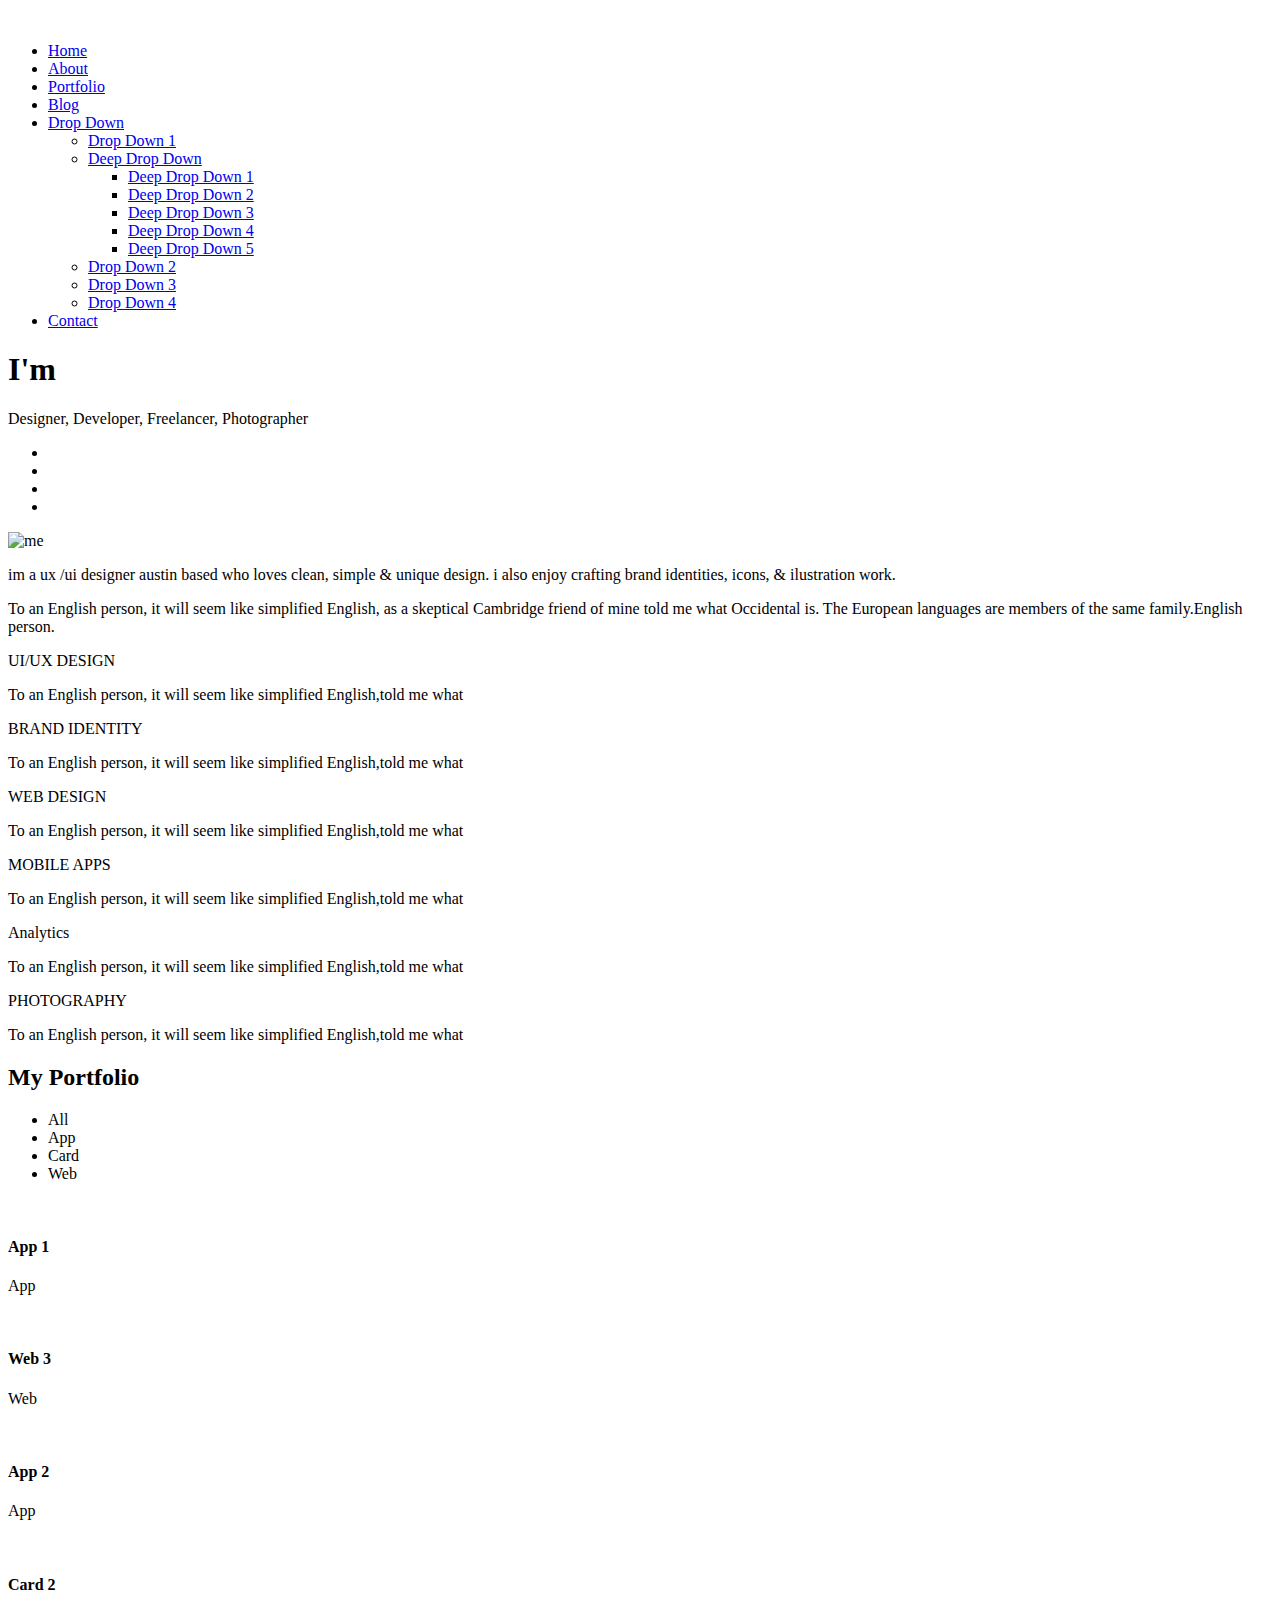
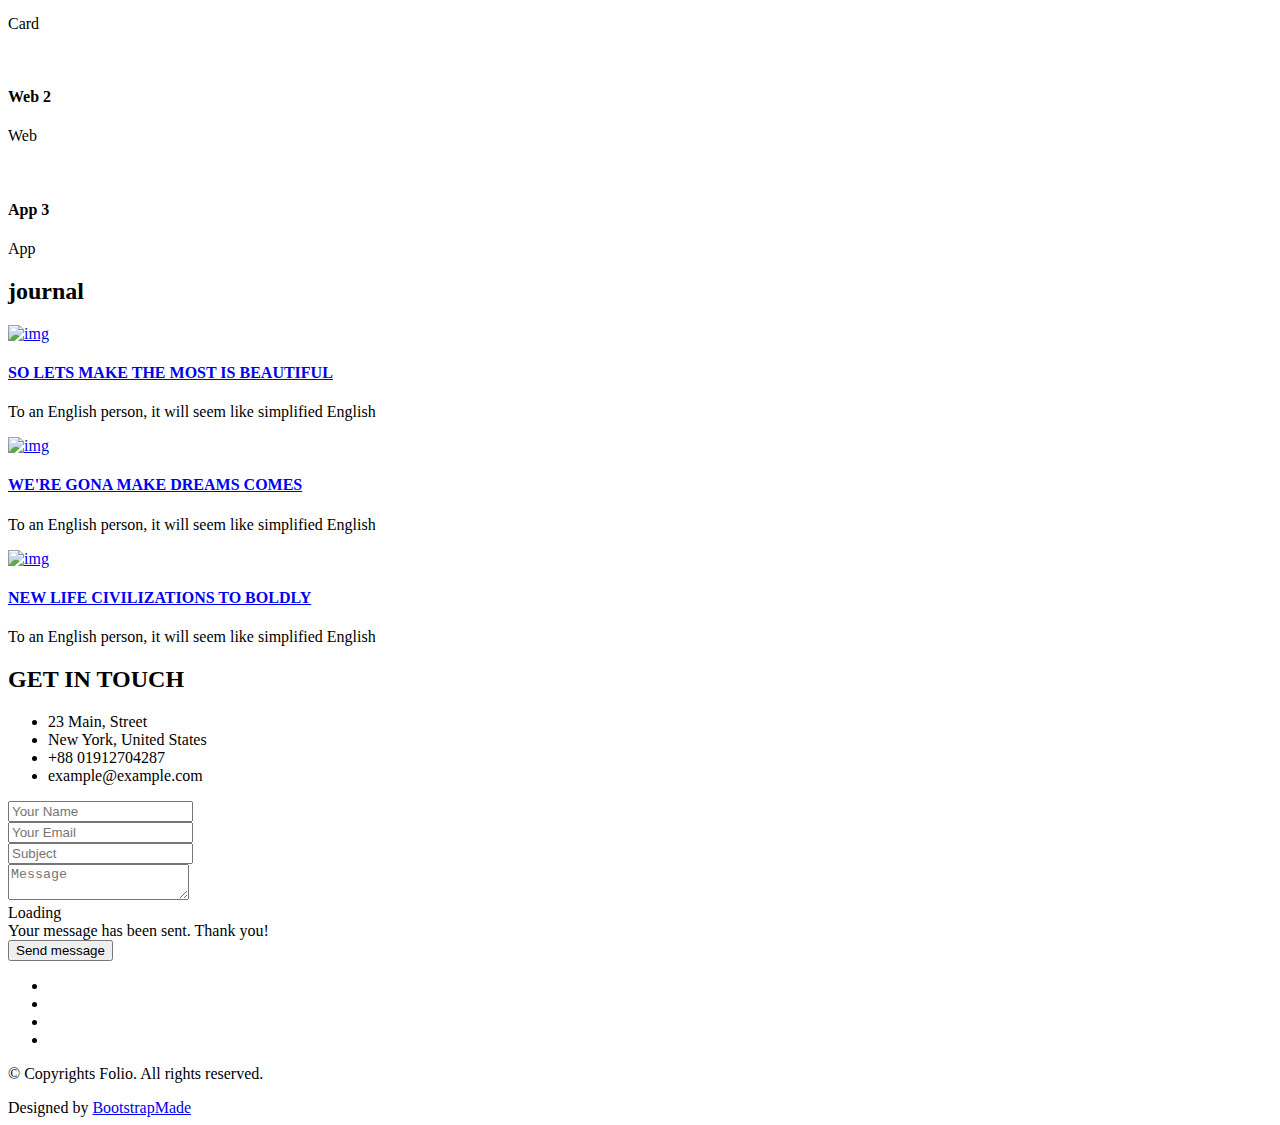
==== index.html @ 6c9157fb "Add files via upload" ====
<!DOCTYPE html>
<html lang="en">

<head>
  <meta charset="utf-8">
  <meta content="width=device-width, initial-scale=1.0" name="viewport">

  <title>Folio Bootstrap Template - Index</title>
  <meta content="" name="description">
  <meta content="" name="keywords">

  <!-- Favicons -->
  <link href="assets/img/favicon.png" rel="icon">
  <link href="assets/img/apple-touch-icon.png" rel="apple-touch-icon">

  <!-- Google Fonts -->
  <link href="https://fonts.googleapis.com/css?family=Poppins:300,300i,400,400i,500,500i,600,600i,700,700i|Playfair+Display:400,400i,500,500i,600,600i,700,700i,900,900i" rel="stylesheet">

  <!-- Vendor CSS Files -->
  <link href="assets/vendor/bootstrap/css/bootstrap.min.css" rel="stylesheet">
  <link href="assets/vendor/bootstrap-icons/bootstrap-icons.css" rel="stylesheet">
  <link href="assets/vendor/boxicons/css/boxicons.min.css" rel="stylesheet">
  <link href="assets/vendor/glightbox/css/glightbox.min.css" rel="stylesheet">
  <link href="assets/vendor/swiper/swiper-bundle.min.css" rel="stylesheet">

  <!-- Template Main CSS File -->
  <link href="assets/css/style.css" rel="stylesheet">

  <!-- =======================================================
  * Template Name: Folio - v4.6.0
  * Template URL: https://bootstrapmade.com/folio-bootstrap-portfolio-template/
  * Author: BootstrapMade.com
  * License: https://bootstrapmade.com/license/
  ======================================================== -->
</head>

<body>

  <!-- ======= Header ======= -->
  <header id="header" class="fixed-top ">
    <div class="container d-flex align-items-center justify-content-between">

      <a href="index.html" class="logo"><img src="assets/img/logo.png" alt="" class="img-fluid"></a>
      <!-- Uncomment below if you prefer to use an text logo -->
      <!-- <h1 class="logo"><a href="index.html">Folio</a></h1> -->

      <nav id="navbar" class="navbar">
        <ul>
          <li><a class="nav-link scrollto active" href="#hero">Home</a></li>
          <li><a class="nav-link scrollto" href="#about">About</a></li>
          <li><a class="nav-link  scrollto" href="#portfolio">Portfolio</a></li>
          <li><a class="nav-link  scrollto" href="#journal">Blog</a></li>
          <li class="dropdown"><a href="#"><span>Drop Down</span> <i class="bi bi-chevron-down"></i></a>
            <ul>
              <li><a href="#">Drop Down 1</a></li>
              <li class="dropdown"><a href="#"><span>Deep Drop Down</span> <i class="bi bi-chevron-right"></i></a>
                <ul>
                  <li><a href="#">Deep Drop Down 1</a></li>
                  <li><a href="#">Deep Drop Down 2</a></li>
                  <li><a href="#">Deep Drop Down 3</a></li>
                  <li><a href="#">Deep Drop Down 4</a></li>
                  <li><a href="#">Deep Drop Down 5</a></li>
                </ul>
              </li>
              <li><a href="#">Drop Down 2</a></li>
              <li><a href="#">Drop Down 3</a></li>
              <li><a href="#">Drop Down 4</a></li>
            </ul>
          </li>
          <li><a class="nav-link scrollto" href="#contact">Contact</a></li>
        </ul>
        <i class="bi bi-list mobile-nav-toggle"></i>
      </nav><!-- .navbar -->

    </div>
  </header><!-- End Header -->

  <!-- ======= Hero Section ======= -->
  <div id="hero" class="home">

    <div class="container">
      <div class="hero-content">
        <h1>I'm <span class="typed" data-typed-items="Alex Smith, Designer, Developer, Freelancer, Photographer"></span></h1>
        <p>Designer, Developer, Freelancer, Photographer</p>

        <ul class="list-unstyled list-social">
          <li><a href="#"><i class="bi bi-facebook"></i></a></li>
          <li><a href="#"><i class="bi bi-twitter"></i></a></li>
          <li><a href="#"><i class="bi bi-instagram"></i></a></li>
          <li><a href="#"><i class="bi bi-linkedin"></i></a></li>
        </ul>
      </div>
    </div>
  </div><!-- End Hero -->

  <main id="main">

    <!-- ======= About Section ======= -->
    <div id="about" class="paddsection">
      <div class="container">
        <div class="row justify-content-between">

          <div class="col-lg-4 ">
            <div class="div-img-bg">
              <div class="about-img">
                <img src="assets/img/me.jpg" class="img-responsive" alt="me">
              </div>
            </div>
          </div>

          <div class="col-lg-7">
            <div class="about-descr">

              <p class="p-heading">im a ux /ui designer austin based who loves clean, simple & unique design. i also enjoy crafting brand identities, icons, & ilustration work. </p>
              <p class="separator">To an English person, it will seem like simplified English, as a skeptical Cambridge friend of mine told me what Occidental is. The European languages are members of the same family.English person.</p>

            </div>

          </div>
        </div>
      </div>
    </div><!-- End About Section -->

    <!-- ======= Services Section ======= -->
    <div id="services">
      <div class="container">

        <div class="services-slider swiper" data-aos="fade-up" data-aos-delay="100">
          <div class="swiper-wrapper">

            <div class="swiper-slide">
              <div class="services-block">
                <i class="bi bi-briefcase"></i>
                <span>UI/UX DESIGN</span>
                <p class="separator">To an English person, it will seem like simplified English,told me what </p>
              </div>
            </div><!-- End testimonial item -->

            <div class="swiper-slide">
              <div class="services-block">
                <i class="bi bi-card-checklist"></i>
                <span>BRAND IDENTITY</span>
                <p class="separator">To an English person, it will seem like simplified English,told me what </p>
              </div>
            </div><!-- End testimonial item -->

            <div class="swiper-slide">
              <div class="services-block">
                <i class="bi bi-bar-chart"></i>
                <span>WEB DESIGN</span>
                <p class="separator">To an English person, it will seem like simplified English,told me what </p>
              </div>
            </div><!-- End testimonial item -->

            <div class="swiper-slide">
              <div class="services-block">
                <i class="bi bi-binoculars"></i>
                <span>MOBILE APPS</span>
                <p class="separator">To an English person, it will seem like simplified English,told me what </p>
              </div>
            </div><!-- End testimonial item -->

            <div class="swiper-slide">
              <div class="services-block">
                <i class="bi bi-brightness-high"></i>
                <span>Analytics</span>
                <p class="separator">To an English person, it will seem like simplified English,told me what </p>
              </div>
            </div><!-- End testimonial item -->

            <div class="swiper-slide">
              <div class="services-block">
                <i class="bi bi-calendar4-week"></i>
                <span>PHOTOGRAPHY</span>
                <p class="separator">To an English person, it will seem like simplified English,told me what </p>
              </div>
            </div><!-- End testimonial item -->

          </div>
          <div class="swiper-pagination"></div>
        </div>

      </div>

    </div><!-- End Services Section -->

    <!-- ======= Portfolio Section ======= -->
    <div id="portfolio" class="paddsection">

      <div class="container">
        <div class="section-title text-center">
          <h2>My Portfolio</h2>
        </div>
      </div>

      <div class="container">

        <div class="row">
          <div class="col-lg-12 d-flex justify-content-center">
            <ul id="portfolio-flters">
              <li data-filter="*" class="filter-active">All</li>
              <li data-filter=".filter-app">App</li>
              <li data-filter=".filter-card">Card</li>
              <li data-filter=".filter-web">Web</li>
            </ul>
          </div>
        </div>

        <div class="row portfolio-container">

          <div class="col-lg-4 col-md-6 portfolio-item filter-app">
            <img src="assets/img/portfolio/portfolio-1.jpg" class="img-fluid" alt="">
            <div class="portfolio-info">
              <h4>App 1</h4>
              <p>App</p>
              <a href="assets/img/portfolio/portfolio-1.jpg" data-gallery="portfolioGallery" class="portfolio-lightbox preview-link" title="App 1"><i class="bx bx-plus"></i></a>
              <a href="portfolio-details.html" class="details-link" title="More Details"><i class="bx bx-link"></i></a>
            </div>
          </div>

          <div class="col-lg-4 col-md-6 portfolio-item filter-web">
            <img src="assets/img/portfolio/portfolio-2.jpg" class="img-fluid" alt="">
            <div class="portfolio-info">
              <h4>Web 3</h4>
              <p>Web</p>
              <a href="assets/img/portfolio/portfolio-2.jpg" data-gallery="portfolioGallery" class="portfolio-lightbox preview-link" title="Web 3"><i class="bx bx-plus"></i></a>
              <a href="portfolio-details.html" class="details-link" title="More Details"><i class="bx bx-link"></i></a>
            </div>
          </div>

          <div class="col-lg-4 col-md-6 portfolio-item filter-app">
            <img src="assets/img/portfolio/portfolio-3.jpg" class="img-fluid" alt="">
            <div class="portfolio-info">
              <h4>App 2</h4>
              <p>App</p>
              <a href="assets/img/portfolio/portfolio-3.jpg" data-gallery="portfolioGallery" class="portfolio-lightbox preview-link" title="App 2"><i class="bx bx-plus"></i></a>
              <a href="portfolio-details.html" class="details-link" title="More Details"><i class="bx bx-link"></i></a>
            </div>
          </div>

          <div class="col-lg-4 col-md-6 portfolio-item filter-card">
            <img src="assets/img/portfolio/portfolio-4.jpg" class="img-fluid" alt="">
            <div class="portfolio-info">
              <h4>Card 2</h4>
              <p>Card</p>
              <a href="assets/img/portfolio/portfolio-4.jpg" data-gallery="portfolioGallery" class="portfolio-lightbox preview-link" title="Card 2"><i class="bx bx-plus"></i></a>
              <a href="portfolio-details.html" class="details-link" title="More Details"><i class="bx bx-link"></i></a>
            </div>
          </div>

          <div class="col-lg-4 col-md-6 portfolio-item filter-web">
            <img src="assets/img/portfolio/portfolio-5.jpg" class="img-fluid" alt="">
            <div class="portfolio-info">
              <h4>Web 2</h4>
              <p>Web</p>
              <a href="assets/img/portfolio/portfolio-5.jpg" data-gallery="portfolioGallery" class="portfolio-lightbox preview-link" title="Web 2"><i class="bx bx-plus"></i></a>
              <a href="portfolio-details.html" class="details-link" title="More Details"><i class="bx bx-link"></i></a>
            </div>
          </div>

          <div class="col-lg-4 col-md-6 portfolio-item filter-app">
            <img src="assets/img/portfolio/portfolio-6.jpg" class="img-fluid" alt="">
            <div class="portfolio-info">
              <h4>App 3</h4>
              <p>App</p>
              <a href="assets/img/portfolio/portfolio-6.jpg" data-gallery="portfolioGallery" class="portfolio-lightbox preview-link" title="App 3"><i class="bx bx-plus"></i></a>
              <a href="portfolio-details.html" class="details-link" title="More Details"><i class="bx bx-link"></i></a>
            </div>
          </div>

        </div>

      </div>

    </div><!-- End Portfolio Section -->

    <!-- ======= Journal Section ======= -->
    <div id="journal" class="text-left paddsection">

      <div class="container">
        <div class="section-title text-center">
          <h2>journal</h2>
        </div>
      </div>

      <div class="container">
        <div class="journal-block">
          <div class="row">

            <div class="col-lg-4 col-md-6">
              <div class="journal-info">

                <a href="blog-single.html"><img src="assets/img/blog-post-1.jpg" class="img-responsive" alt="img"></a>

                <div class="journal-txt">

                  <h4><a href="blog-single.html">SO LETS MAKE THE MOST IS BEAUTIFUL</a></h4>
                  <p class="separator">To an English person, it will seem like simplified English
                  </p>

                </div>

              </div>
            </div>

            <div class="col-lg-4 col-md-6">
              <div class="journal-info">

                <a href="blog-single.html"><img src="assets/img/blog-post-2.jpg" class="img-responsive" alt="img"></a>

                <div class="journal-txt">

                  <h4><a href="blog-single.html">WE'RE GONA MAKE DREAMS COMES</a></h4>
                  <p class="separator">To an English person, it will seem like simplified English
                  </p>

                </div>

              </div>
            </div>

            <div class="col-lg-4 col-md-6">
              <div class="journal-info">

                <a href="blog-single.html"><img src="assets/img/blog-post-3.jpg" class="img-responsive" alt="img"></a>

                <div class="journal-txt">

                  <h4><a href="blog-single.html">NEW LIFE CIVILIZATIONS TO BOLDLY</a></h4>
                  <p class="separator">To an English person, it will seem like simplified English
                  </p>

                </div>

              </div>
            </div>

          </div>
        </div>
      </div>

    </div><!-- End Journal Section -->

    <!-- ======= Contact Section ======= -->
    <div id="contact" class="paddsection">
      <div class="container">
        <div class="contact-block1">
          <div class="row">

            <div class="col-lg-6">
              <div class="contact-contact">

                <h2 class="mb-30">GET IN TOUCH</h2>

                <ul class="contact-details">
                  <li><span>23 Main, Street</span></li>
                  <li><span>New York, United States</span></li>
                  <li><span>+88 01912704287</span></li>
                  <li><span>example@example.com</span></li>
                </ul>

              </div>
            </div>

            <div class="col-lg-6">
              <form action="forms/contact.php" method="post" role="form" class="php-email-form">
                <div class="row gy-3">

                  <div class="col-lg-6">
                    <div class="form-group contact-block1">
                      <input type="text" name="name" class="form-control" id="name" placeholder="Your Name" required>
                    </div>
                  </div>

                  <div class="col-lg-6">
                    <div class="form-group">
                      <input type="email" class="form-control" name="email" id="email" placeholder="Your Email" required>
                    </div>
                  </div>

                  <div class="col-lg-12">
                    <div class="form-group">
                      <input type="text" class="form-control" name="subject" id="subject" placeholder="Subject" required>
                    </div>
                  </div>

                  <div class="col-lg-12">
                    <div class="form-group">
                      <textarea class="form-control" name="message" placeholder="Message" required></textarea>
                    </div>
                  </div>

                  <div class="col-lg-12">
                    <div class="loading">Loading</div>
                    <div class="error-message"></div>
                    <div class="sent-message">Your message has been sent. Thank you!</div>
                  </div>

                  <div class="mt-0">
                    <input type="submit" class="btn btn-defeault btn-send" value="Send message">
                  </div>

                </div>
              </form>
            </div>
          </div>
        </div>
      </div>
    </div><!-- End Contact Section -->

  </main><!-- End #main -->

  <!-- ======= Footer ======= -->
  <div id="footer" class="text-center">
    <div class="container">
      <div class="socials-media text-center">

        <ul class="list-unstyled">
          <li><a href="#"><i class="bi bi-facebook"></i></a></li>
          <li><a href="#"><i class="bi bi-twitter"></i></a></li>
          <li><a href="#"><i class="bi bi-instagram"></i></a></li>
          <li><a href="#"><i class="bi bi-linkedin"></i></a></li>
        </ul>

      </div>

      <p>&copy; Copyrights Folio. All rights reserved.</p>

      <div class="credits">
        <!--
        All the links in the footer should remain intact.
        You can delete the links only if you purchased the pro version.
        Licensing information: https://bootstrapmade.com/license/
        Purchase the pro version with working PHP/AJAX contact form: https://bootstrapmade.com/buy/?theme=Folio
      -->
        Designed by <a href="https://bootstrapmade.com/">BootstrapMade</a>
      </div>

    </div>
  </div><!-- End Footer -->

  <a href="#" class="back-to-top d-flex align-items-center justify-content-center"><i class="bi bi-arrow-up-short"></i></a>

  <!-- Vendor JS Files -->
  <script src="assets/vendor/bootstrap/js/bootstrap.bundle.min.js"></script>
  <script src="assets/vendor/glightbox/js/glightbox.min.js"></script>
  <script src="assets/vendor/isotope-layout/isotope.pkgd.min.js"></script>
  <script src="assets/vendor/php-email-form/validate.js"></script>
  <script src="assets/vendor/swiper/swiper-bundle.min.js"></script>
  <script src="assets/vendor/typed.js/typed.min.js"></script>

  <!-- Template Main JS File -->
  <script src="assets/js/main.js"></script>

</body>

</html>
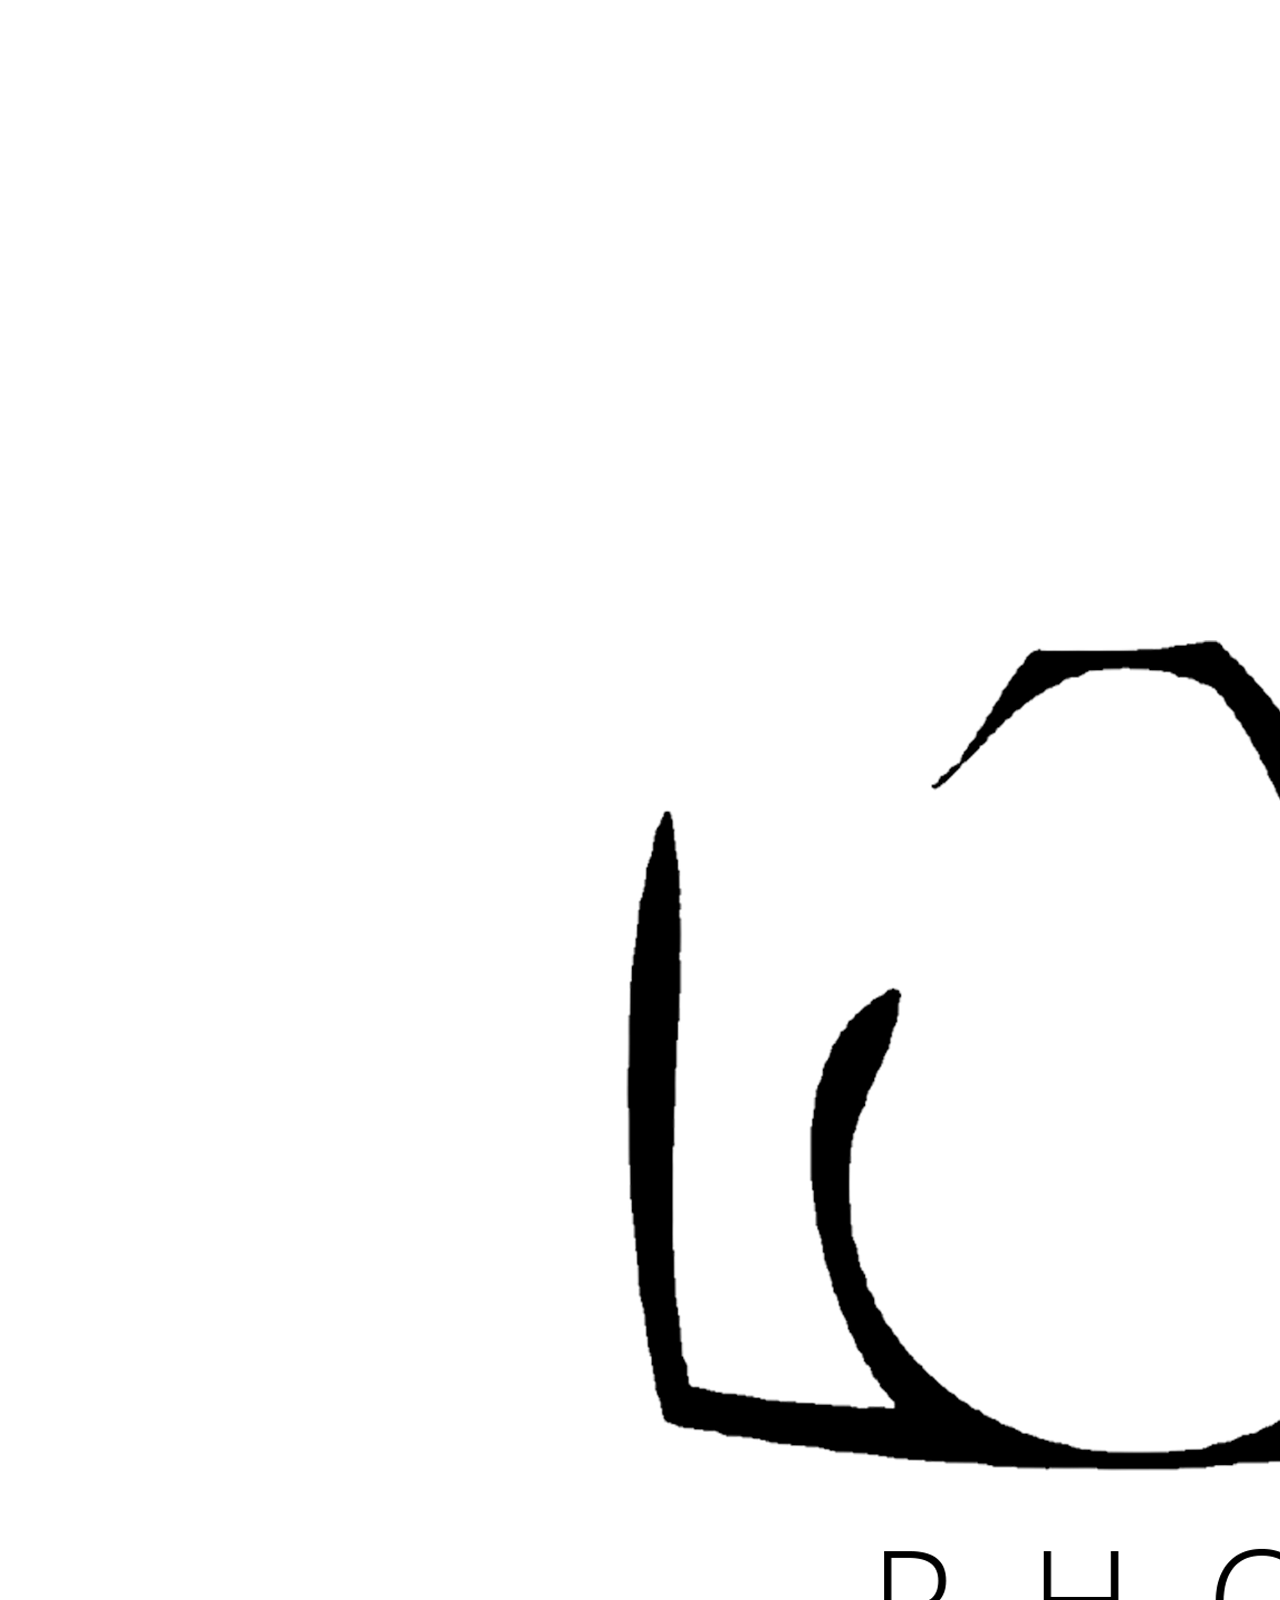
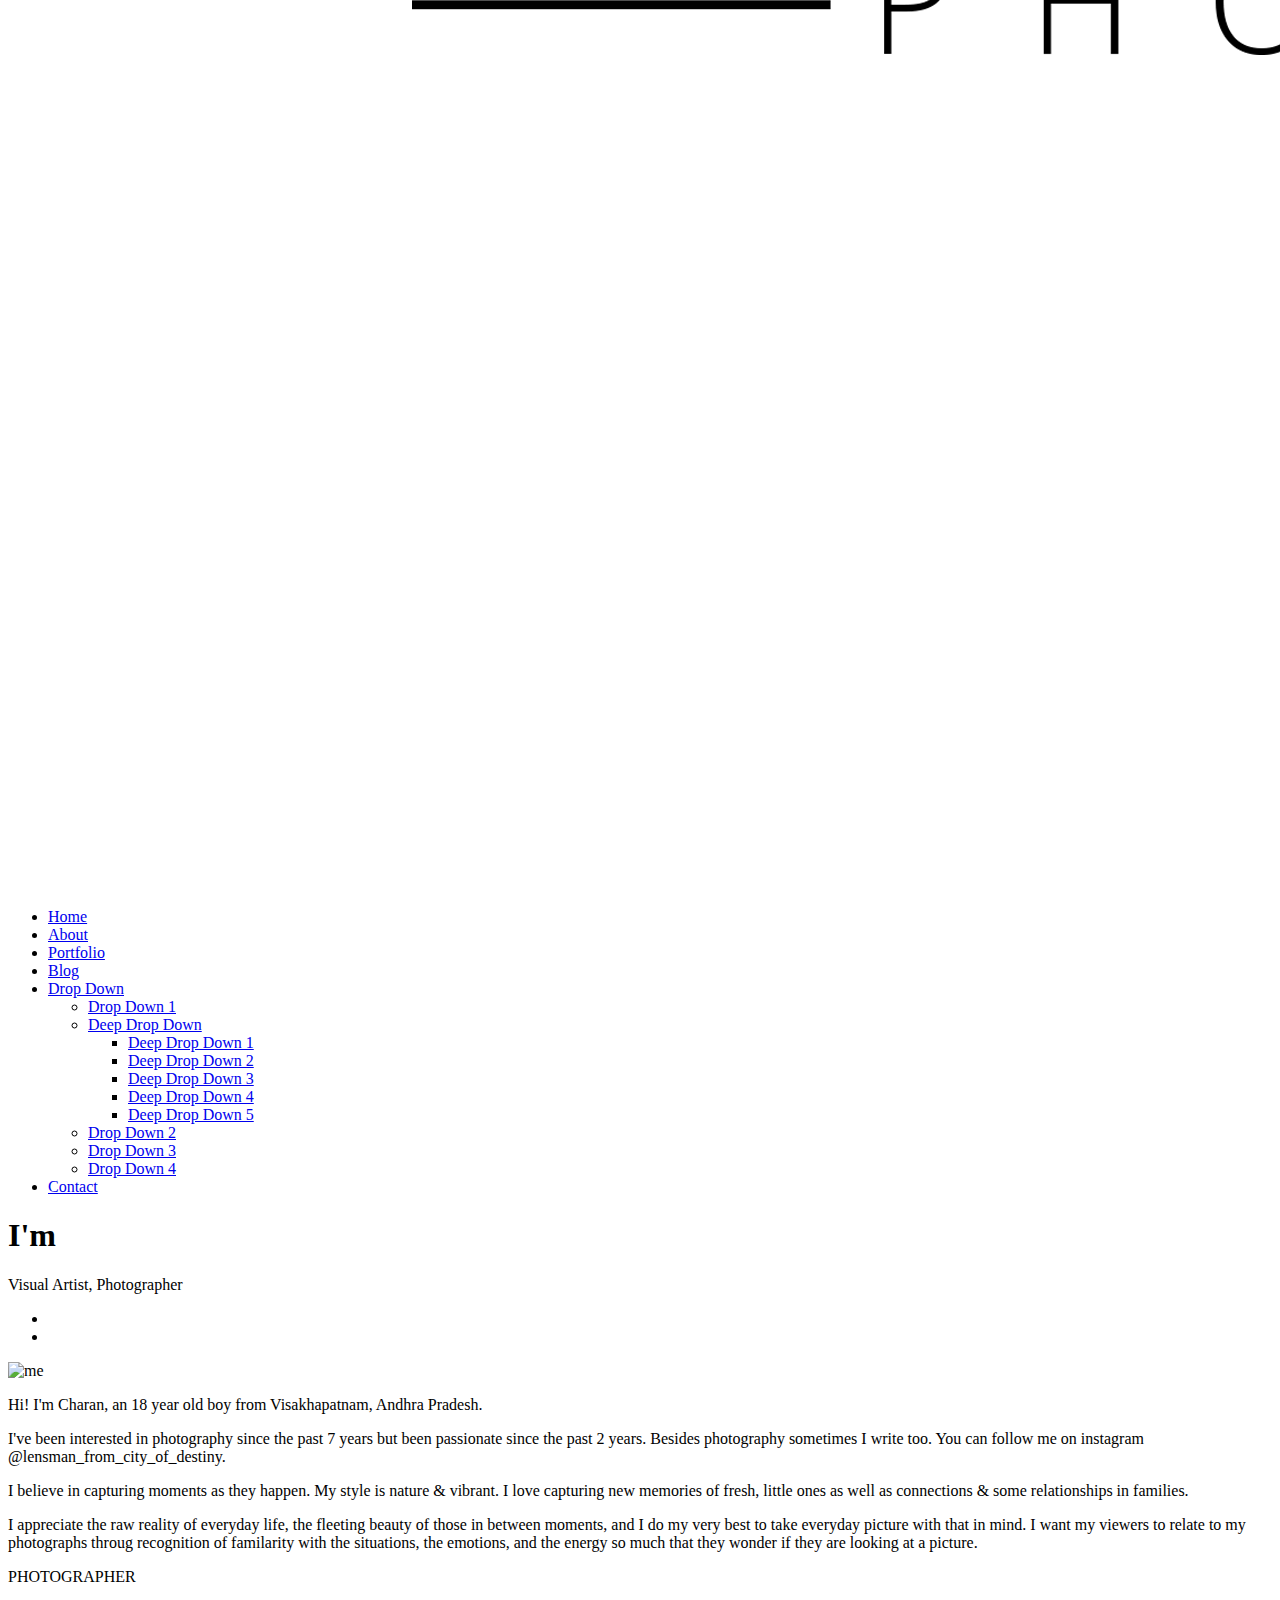
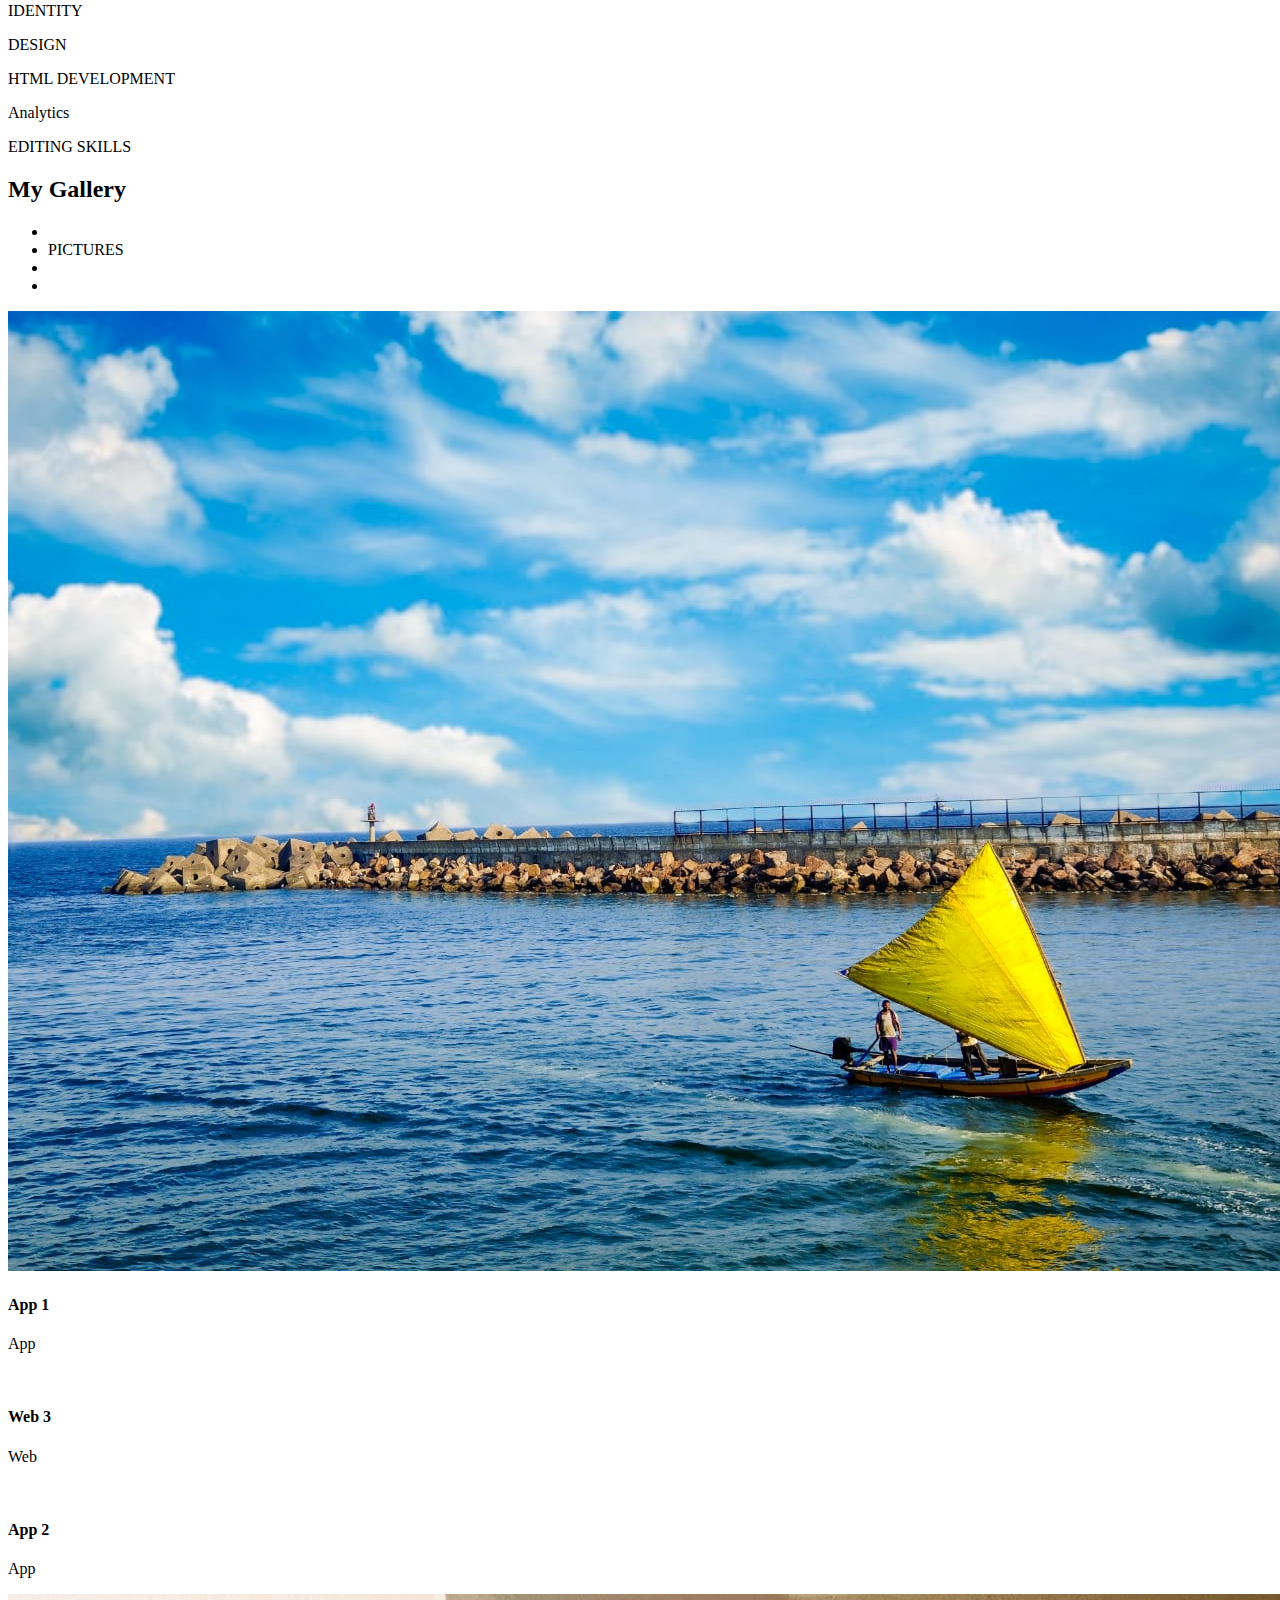
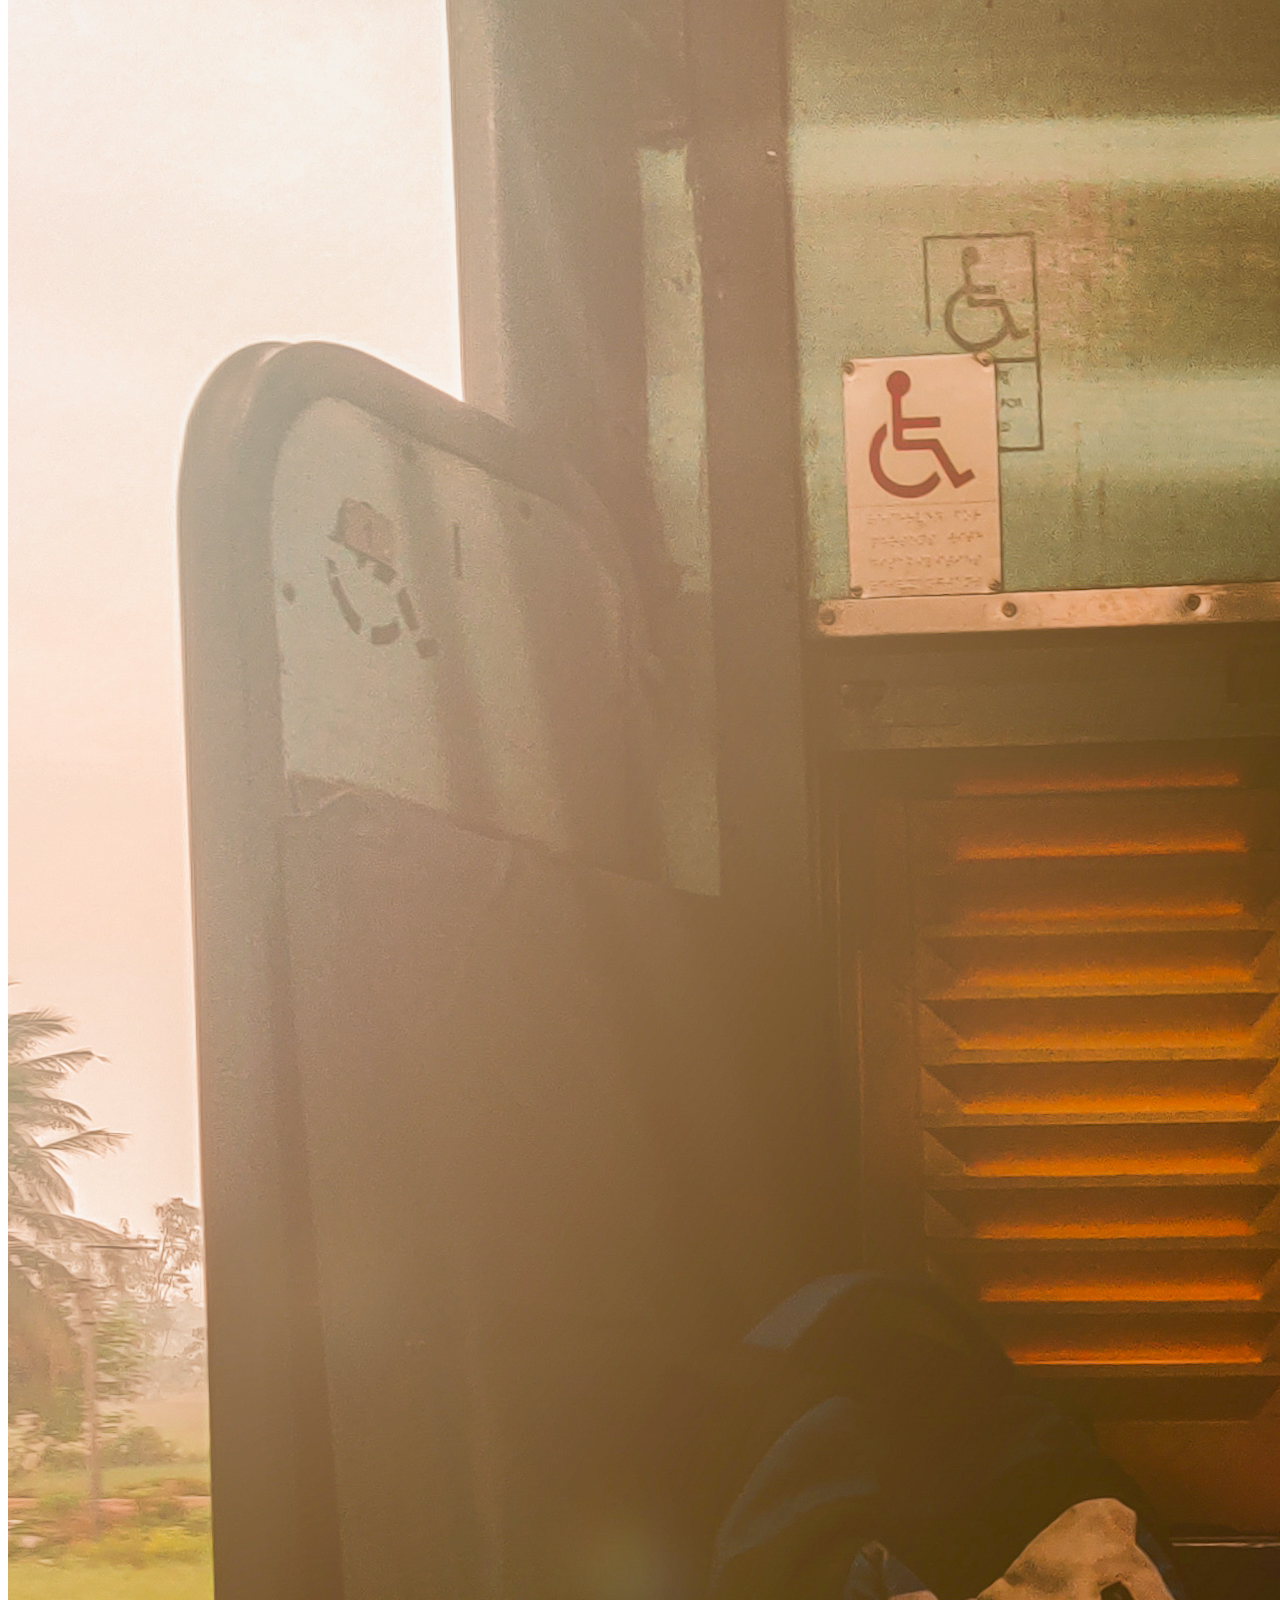
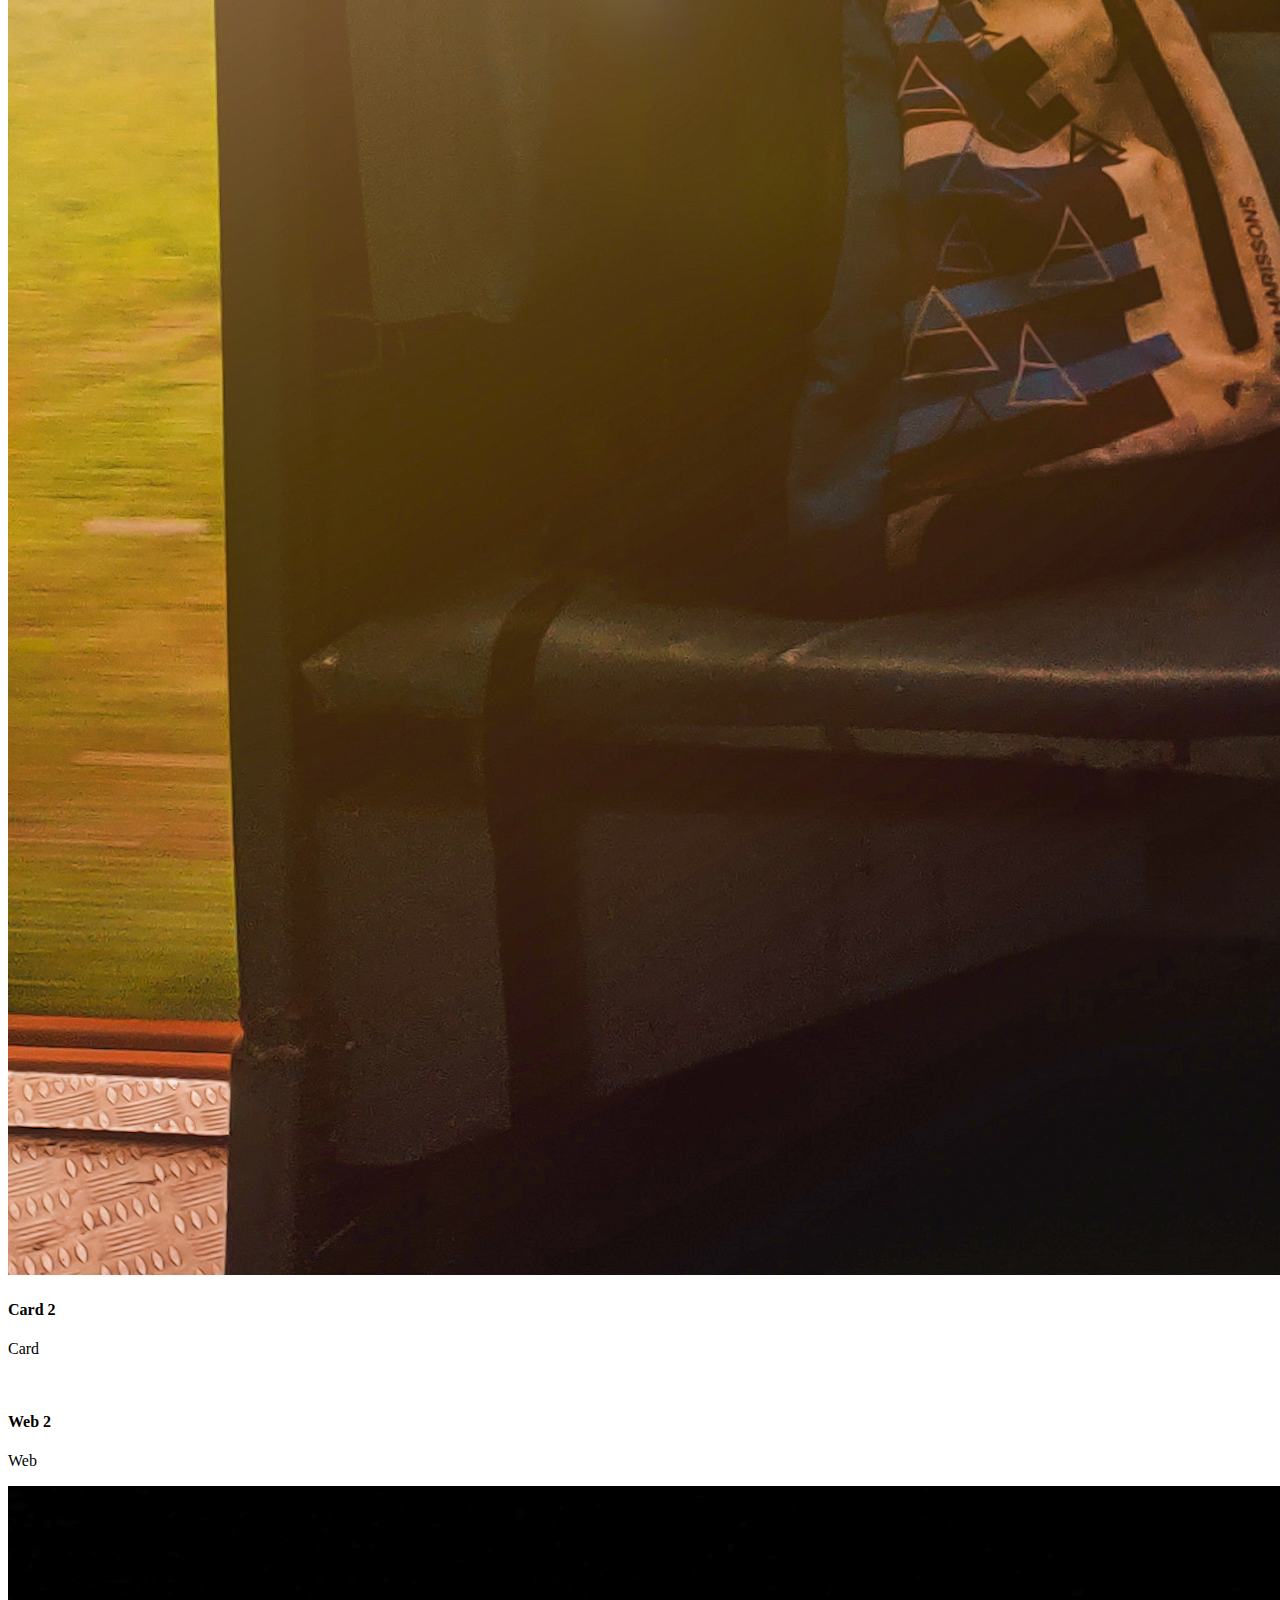
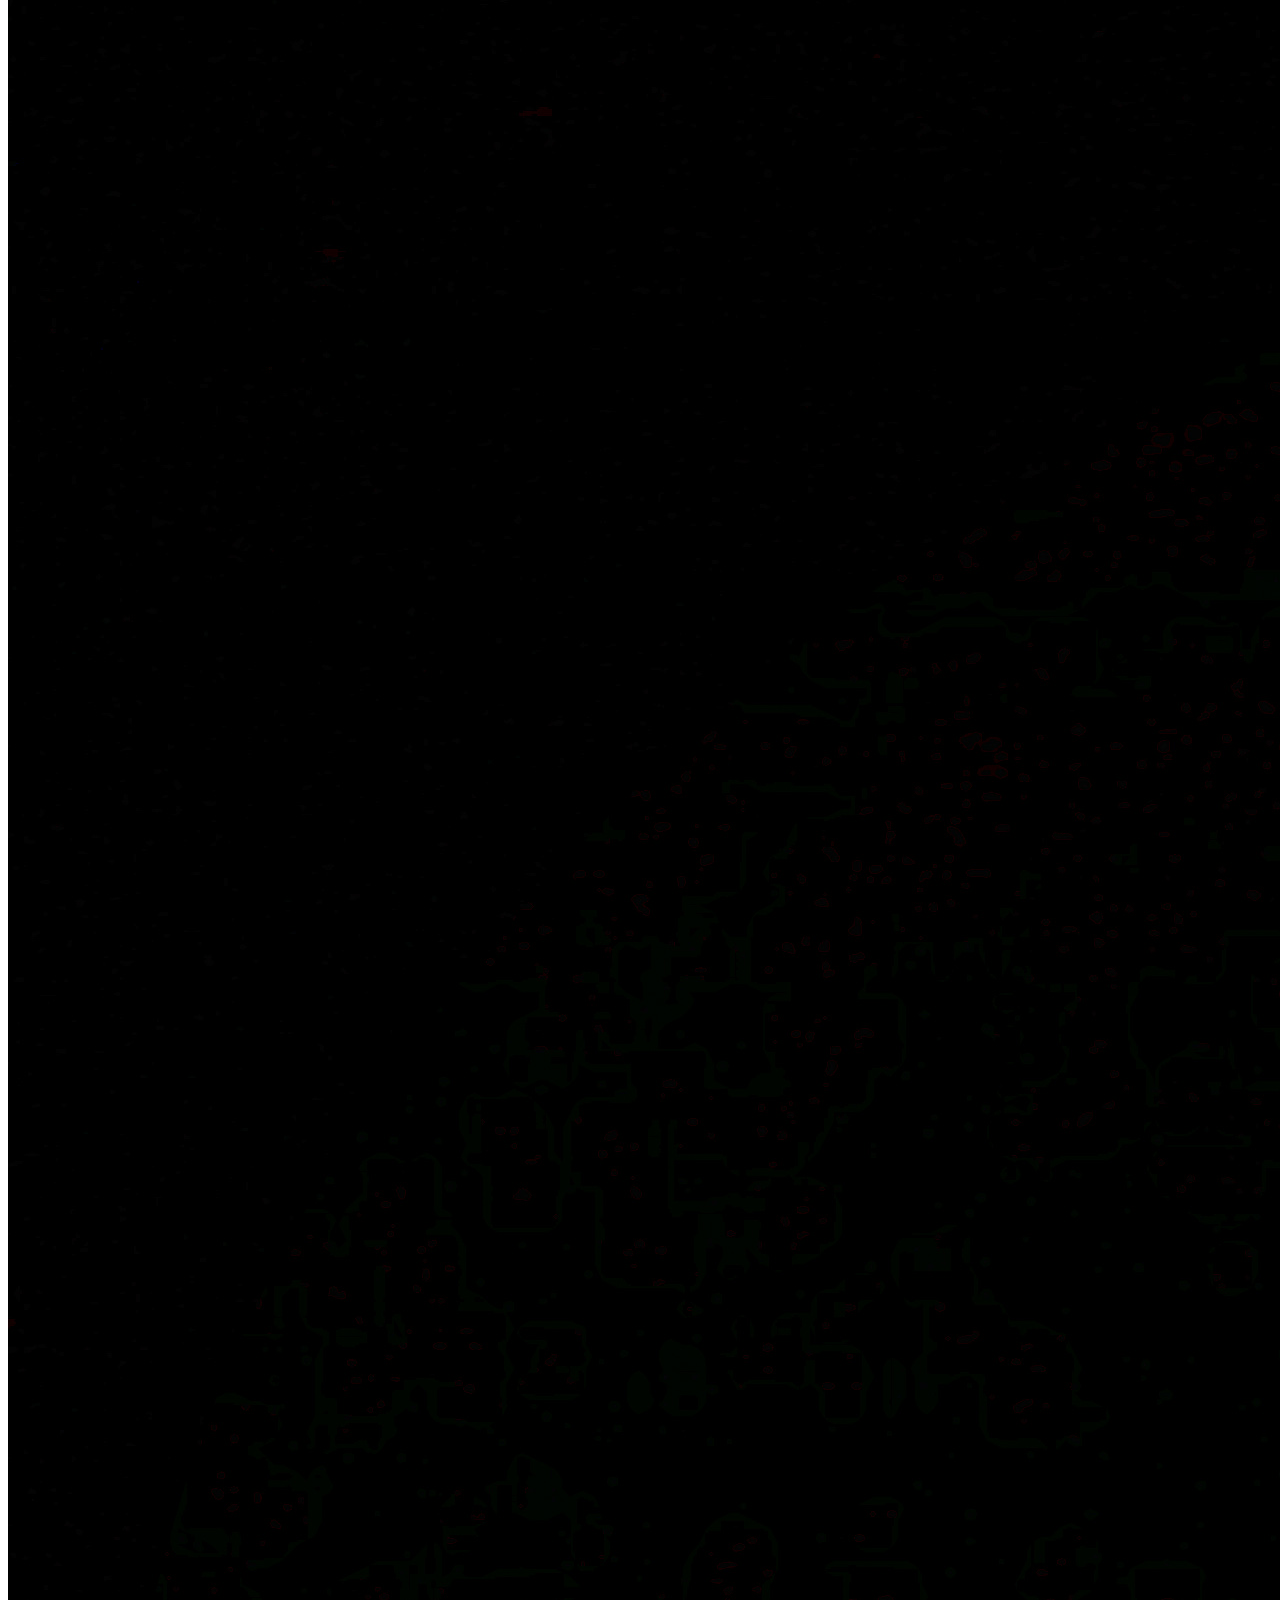
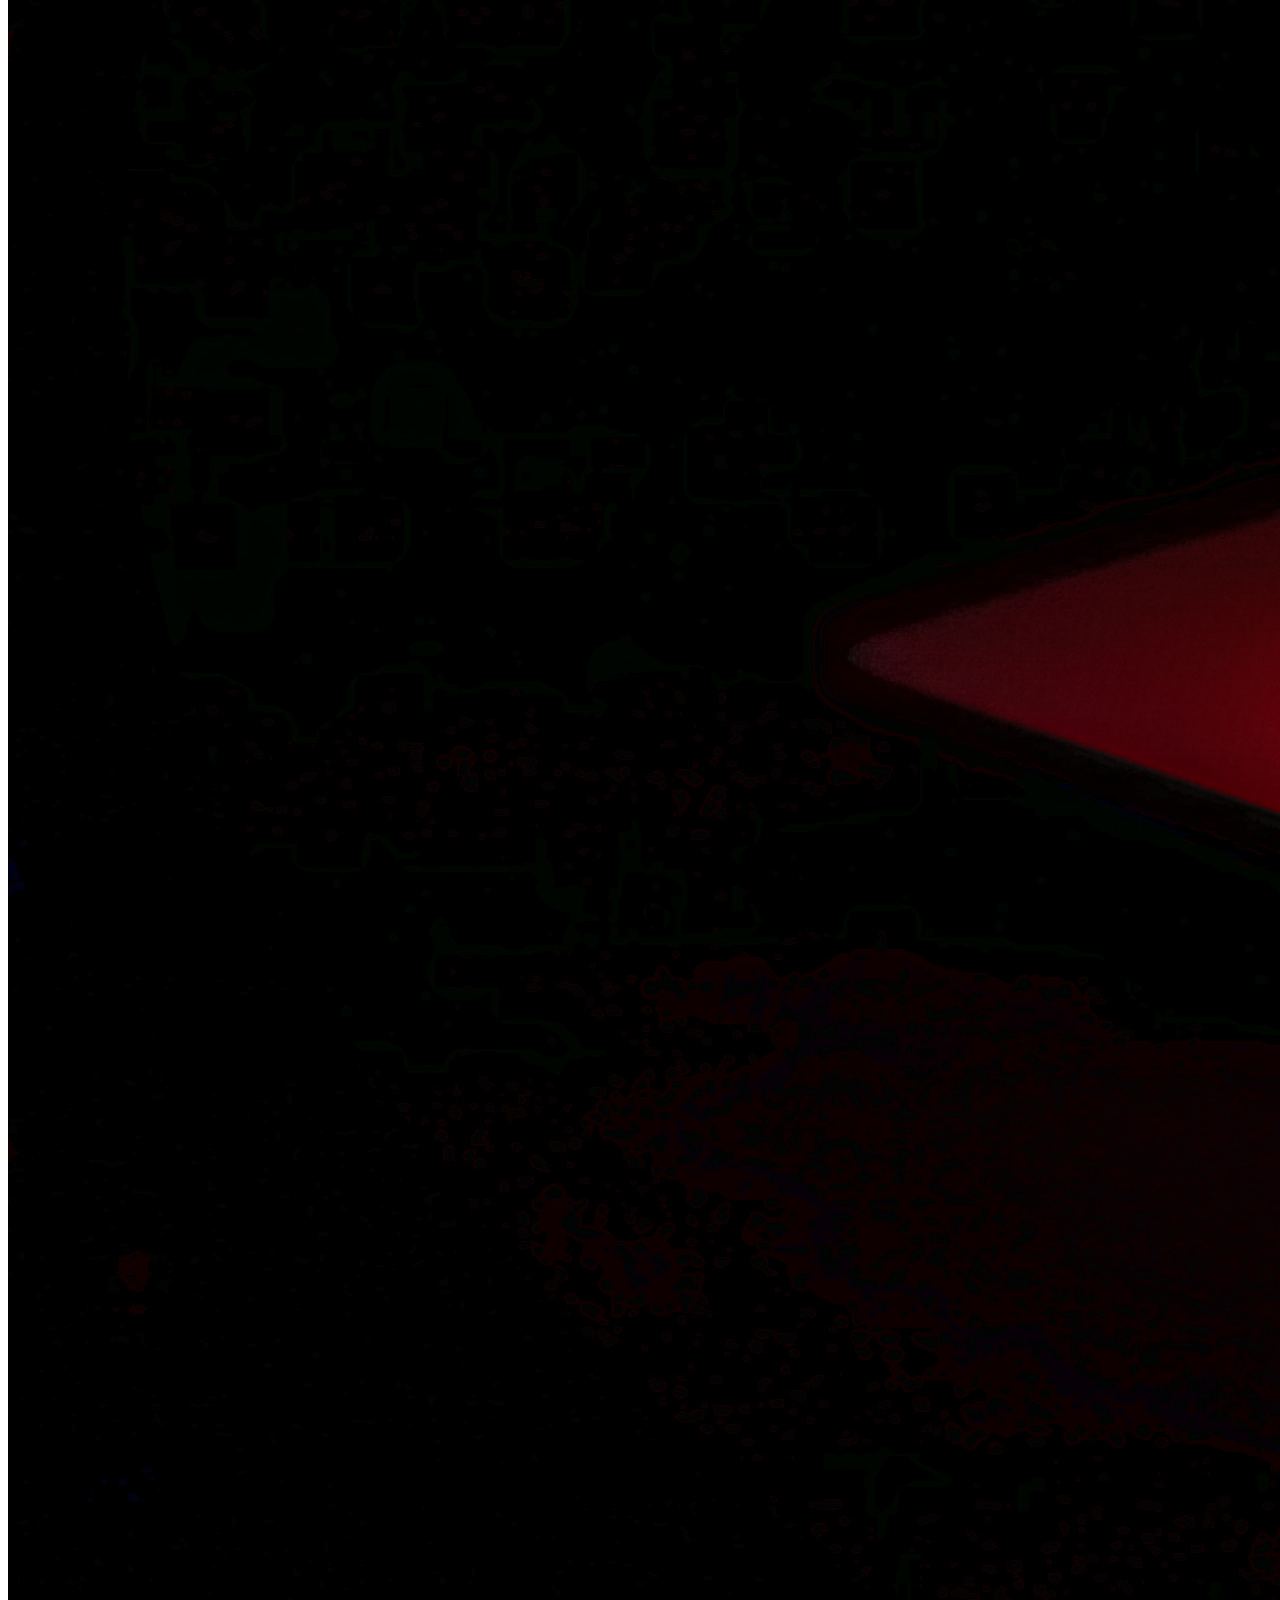
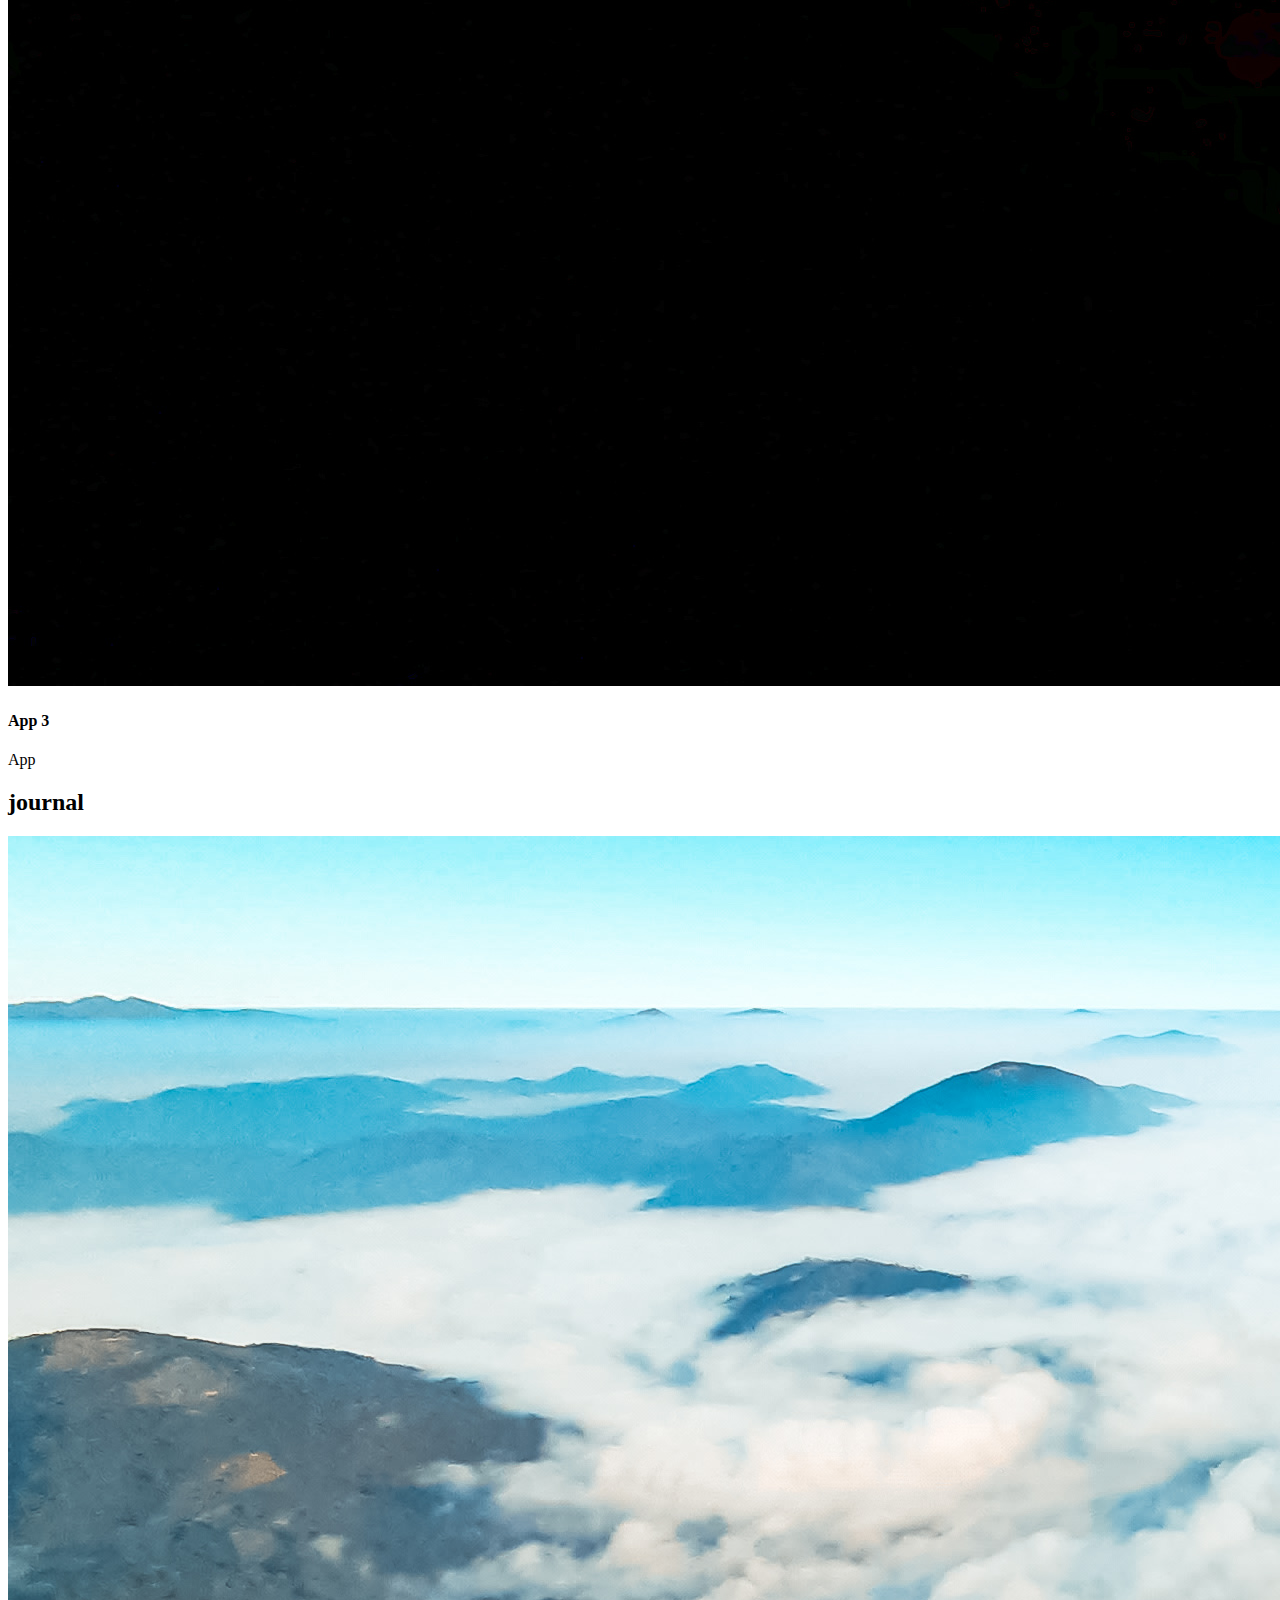
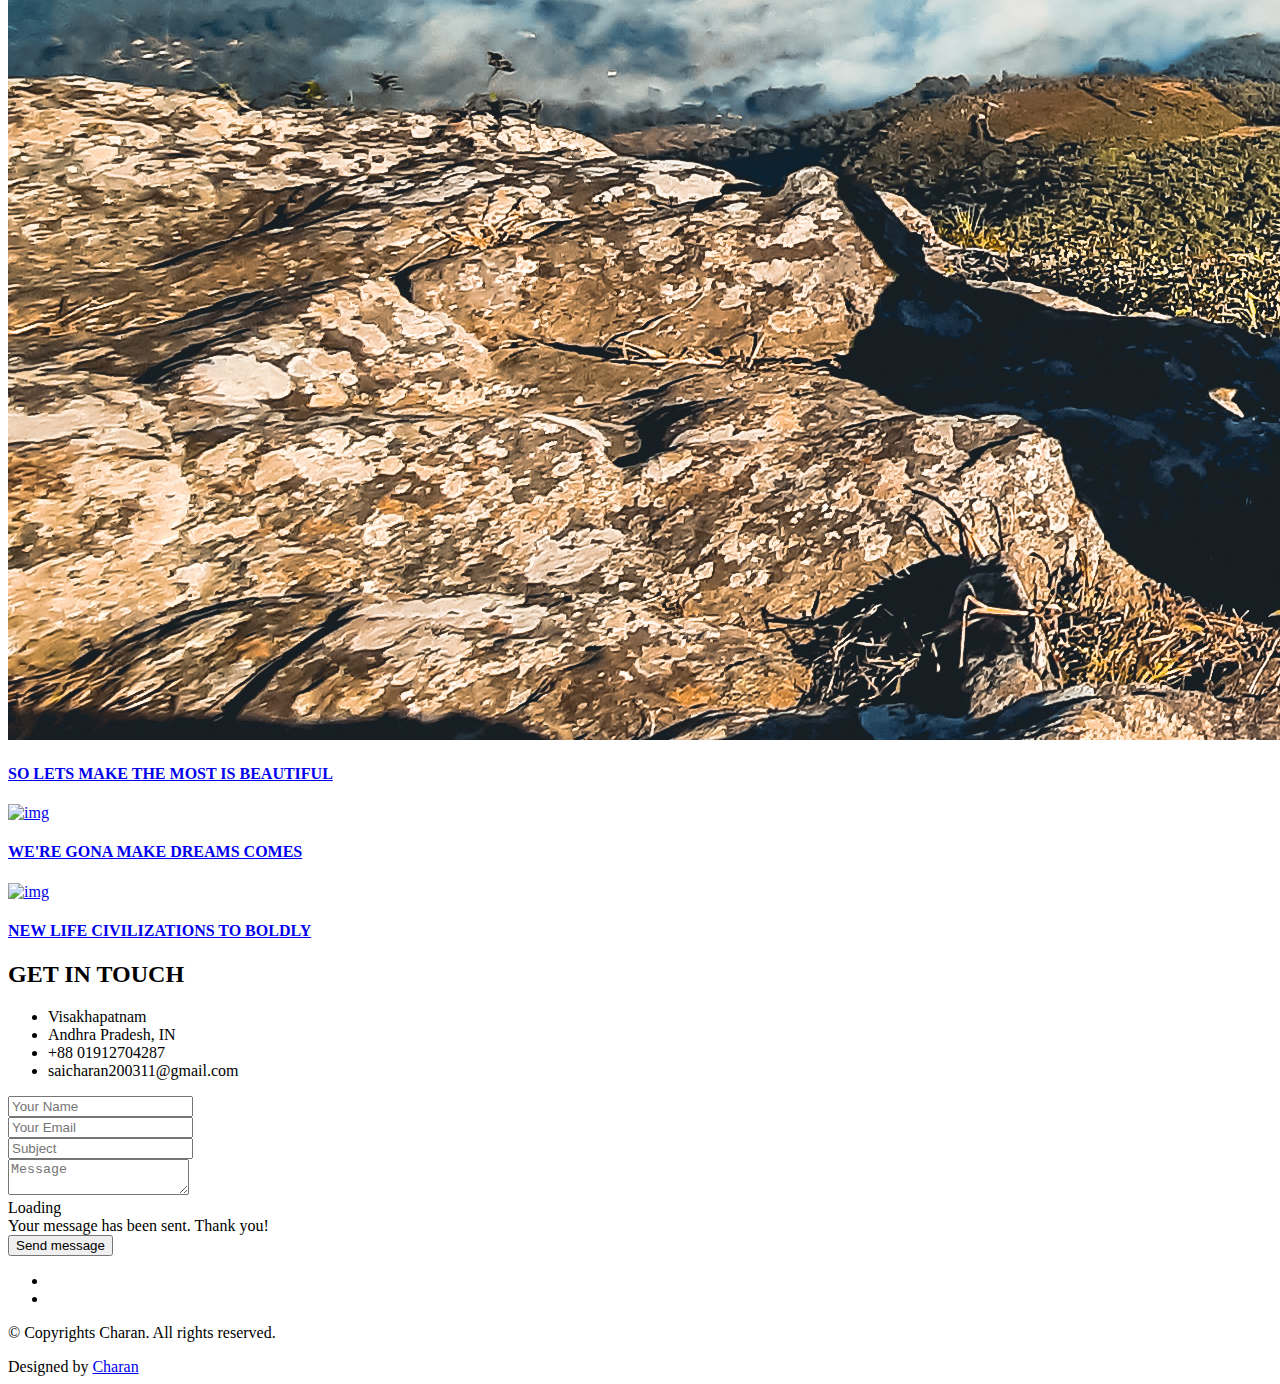
==== commit 5afd7f20: "Rename X.html to index.html" ====
--- a/index.html
+++ b/index.html
@@ -1,3 +1,4 @@
+
 <!DOCTYPE html>
 <html lang="en">
 
@@ -5,13 +6,13 @@
   <meta charset="utf-8">
   <meta content="width=device-width, initial-scale=1.0" name="viewport">
 
-  <title>Folio Bootstrap Template - Index</title>
+  <title>Charan Badagala - Index</title>
   <meta content="" name="description">
   <meta content="" name="keywords">
 
   <!-- Favicons -->
-  <link href="assets/img/favicon.png" rel="icon">
-  <link href="assets/img/apple-touch-icon.png" rel="apple-touch-icon">
+  <link href="assets/img/logo.png" rel="icon">
+  <link href="assets/img/logo.png" rel="apple-touch-icon">
 
   <!-- Google Fonts -->
   <link href="https://fonts.googleapis.com/css?family=Poppins:300,300i,400,400i,500,500i,600,600i,700,700i|Playfair+Display:400,400i,500,500i,600,600i,700,700i,900,900i" rel="stylesheet">
@@ -40,7 +41,7 @@
   <header id="header" class="fixed-top ">
     <div class="container d-flex align-items-center justify-content-between">
 
-      <a href="index.html" class="logo"><img src="assets/img/logo.png" alt="" class="img-fluid"></a>
+      <a href="index.html" class="logo"><img src="logo.png" alt="" class="img-fluid"></a>
       <!-- Uncomment below if you prefer to use an text logo -->
       <!-- <h1 class="logo"><a href="index.html">Folio</a></h1> -->
 
@@ -80,14 +81,14 @@
 
     <div class="container">
       <div class="hero-content">
-        <h1>I'm <span class="typed" data-typed-items="Alex Smith, Designer, Developer, Freelancer, Photographer"></span></h1>
-        <p>Designer, Developer, Freelancer, Photographer</p>
+        <h1>I'm <span class="typed" data-typed-items="Charan Badagala, Visual Artist, Photographer"></span></h1>
+        <p>Visual Artist, Photographer</p>
 
         <ul class="list-unstyled list-social">
-          <li><a href="#"><i class="bi bi-facebook"></i></a></li>
-          <li><a href="#"><i class="bi bi-twitter"></i></a></li>
-          <li><a href="#"><i class="bi bi-instagram"></i></a></li>
-          <li><a href="#"><i class="bi bi-linkedin"></i></a></li>
+        
+          <li><a href="https://twitter.com/Charanbadagala/"><i class="bi bi-twitter"></i></a></li>
+          <li><a href="https://www.instagram.com/lensman_from_city_of_destiny/"><i class="bi bi-instagram"></i></a></li>
+          
         </ul>
       </div>
     </div>
@@ -103,7 +104,7 @@
           <div class="col-lg-4 ">
             <div class="div-img-bg">
               <div class="about-img">
-                <img src="assets/img/me.jpg" class="img-responsive" alt="me">
+                <img src="me.jpg" class="img-responsive" alt="me">
               </div>
             </div>
           </div>
@@ -111,10 +112,11 @@
           <div class="col-lg-7">
             <div class="about-descr">
 
-              <p class="p-heading">im a ux /ui designer austin based who loves clean, simple & unique design. i also enjoy crafting brand identities, icons, & ilustration work. </p>
-              <p class="separator">To an English person, it will seem like simplified English, as a skeptical Cambridge friend of mine told me what Occidental is. The European languages are members of the same family.English person.</p>
-
-            </div>
+              <p class="p-heading">Hi! I'm Charan, an 18 year old boy from Visakhapatnam, Andhra Pradesh.</p>
+              <p class="separator">I've been interested in photography since the past 7 years but been passionate since the past 2 years. Besides photography sometimes I write too. You can follow me on instagram @lensman_from_city_of_destiny.</p>
+<p class="separator">I believe in capturing moments as they happen. My style is nature & vibrant. I love capturing new memories of fresh, little ones as well as connections & some relationships in families.
+<p class="separator">​I appreciate the raw reality of everyday life, the fleeting beauty of those in between moments, and I do my very best to take everyday picture with that in mind. I want my viewers to relate to my photographs throug recognition of familarity with the situations, the emotions, and the energy so much that they wonder if they are looking at a picture. </p>           
+</div>
 
           </div>
         </div>
@@ -131,32 +133,32 @@
             <div class="swiper-slide">
               <div class="services-block">
                 <i class="bi bi-briefcase"></i>
-                <span>UI/UX DESIGN</span>
-                <p class="separator">To an English person, it will seem like simplified English,told me what </p>
+                <span>PHOTOGRAPHER</span>
+                <p class="separator"></p>
               </div>
             </div><!-- End testimonial item -->
 
             <div class="swiper-slide">
               <div class="services-block">
                 <i class="bi bi-card-checklist"></i>
-                <span>BRAND IDENTITY</span>
-                <p class="separator">To an English person, it will seem like simplified English,told me what </p>
+                <span>IDENTITY</span>
+                <p class="separator"></p>
               </div>
             </div><!-- End testimonial item -->
 
             <div class="swiper-slide">
               <div class="services-block">
                 <i class="bi bi-bar-chart"></i>
-                <span>WEB DESIGN</span>
-                <p class="separator">To an English person, it will seem like simplified English,told me what </p>
+                <span>DESIGN</span>
+                <p class="separator"></p>
               </div>
             </div><!-- End testimonial item -->
 
             <div class="swiper-slide">
               <div class="services-block">
                 <i class="bi bi-binoculars"></i>
-                <span>MOBILE APPS</span>
-                <p class="separator">To an English person, it will seem like simplified English,told me what </p>
+                <span>HTML DEVELOPMENT</span>
+                <p class="separator"></p>
               </div>
             </div><!-- End testimonial item -->
 
@@ -164,15 +166,15 @@
               <div class="services-block">
                 <i class="bi bi-brightness-high"></i>
                 <span>Analytics</span>
-                <p class="separator">To an English person, it will seem like simplified English,told me what </p>
+                <p class="separator"></p>
               </div>
             </div><!-- End testimonial item -->
 
             <div class="swiper-slide">
               <div class="services-block">
                 <i class="bi bi-calendar4-week"></i>
-                <span>PHOTOGRAPHY</span>
-                <p class="separator">To an English person, it will seem like simplified English,told me what </p>
+                <span>EDITING SKILLS</span>
+                <p class="separator"></p>
               </div>
             </div><!-- End testimonial item -->
 
@@ -189,7 +191,7 @@
 
       <div class="container">
         <div class="section-title text-center">
-          <h2>My Portfolio</h2>
+          <h2>My Gallery</h2>
         </div>
       </div>
 
@@ -198,10 +200,10 @@
         <div class="row">
           <div class="col-lg-12 d-flex justify-content-center">
             <ul id="portfolio-flters">
-              <li data-filter="*" class="filter-active">All</li>
-              <li data-filter=".filter-app">App</li>
-              <li data-filter=".filter-card">Card</li>
-              <li data-filter=".filter-web">Web</li>
+              <li data-filter="*" class="filter-active"></li>
+              <li data-filter=".filter-app">PICTURES</li>
+              <li data-filter=".filter-card"></li>
+              <li data-filter=".filter-web"></li>
             </ul>
           </div>
         </div>
@@ -209,7 +211,7 @@
         <div class="row portfolio-container">
 
           <div class="col-lg-4 col-md-6 portfolio-item filter-app">
-            <img src="assets/img/portfolio/portfolio-1.jpg" class="img-fluid" alt="">
+            <img src="portfolio/portfolio-1.jpg" class="img-fluid" alt="">
             <div class="portfolio-info">
               <h4>App 1</h4>
               <p>App</p>
@@ -219,51 +221,51 @@
           </div>
 
           <div class="col-lg-4 col-md-6 portfolio-item filter-web">
-            <img src="assets/img/portfolio/portfolio-2.jpg" class="img-fluid" alt="">
+            <img src="portfolio/portfolio-2.jpg" class="img-fluid" alt="">
             <div class="portfolio-info">
               <h4>Web 3</h4>
               <p>Web</p>
-              <a href="assets/img/portfolio/portfolio-2.jpg" data-gallery="portfolioGallery" class="portfolio-lightbox preview-link" title="Web 3"><i class="bx bx-plus"></i></a>
+              <a href="portfolio/portfolio-2.jpg" data-gallery="portfolioGallery" class="portfolio-lightbox preview-link" title="Web 3"><i class="bx bx-plus"></i></a>
               <a href="portfolio-details.html" class="details-link" title="More Details"><i class="bx bx-link"></i></a>
             </div>
           </div>
 
           <div class="col-lg-4 col-md-6 portfolio-item filter-app">
-            <img src="assets/img/portfolio/portfolio-3.jpg" class="img-fluid" alt="">
+            <img src="portfolio/portfolio-3.jpg" class="img-fluid" alt="">
             <div class="portfolio-info">
               <h4>App 2</h4>
               <p>App</p>
-              <a href="assets/img/portfolio/portfolio-3.jpg" data-gallery="portfolioGallery" class="portfolio-lightbox preview-link" title="App 2"><i class="bx bx-plus"></i></a>
+              <a href="portfolio/portfolio-3.jpg" data-gallery="portfolioGallery" class="portfolio-lightbox preview-link" title="App 2"><i class="bx bx-plus"></i></a>
               <a href="portfolio-details.html" class="details-link" title="More Details"><i class="bx bx-link"></i></a>
             </div>
           </div>
 
           <div class="col-lg-4 col-md-6 portfolio-item filter-card">
-            <img src="assets/img/portfolio/portfolio-4.jpg" class="img-fluid" alt="">
+            <img src="portfolio/portfolio-4.jpg" class="img-fluid" alt="">
             <div class="portfolio-info">
               <h4>Card 2</h4>
               <p>Card</p>
-              <a href="assets/img/portfolio/portfolio-4.jpg" data-gallery="portfolioGallery" class="portfolio-lightbox preview-link" title="Card 2"><i class="bx bx-plus"></i></a>
+              <a href="portfolio/portfolio-4.jpg" data-gallery="portfolioGallery" class="portfolio-lightbox preview-link" title="Card 2"><i class="bx bx-plus"></i></a>
               <a href="portfolio-details.html" class="details-link" title="More Details"><i class="bx bx-link"></i></a>
             </div>
           </div>
 
           <div class="col-lg-4 col-md-6 portfolio-item filter-web">
-            <img src="assets/img/portfolio/portfolio-5.jpg" class="img-fluid" alt="">
+            <img src="portfolio/portfolio-5.jpg" class="img-fluid" alt="">
             <div class="portfolio-info">
               <h4>Web 2</h4>
               <p>Web</p>
-              <a href="assets/img/portfolio/portfolio-5.jpg" data-gallery="portfolioGallery" class="portfolio-lightbox preview-link" title="Web 2"><i class="bx bx-plus"></i></a>
+              <a href="portfolio/portfolio-5.jpg" data-gallery="portfolioGallery" class="portfolio-lightbox preview-link" title="Web 2"><i class="bx bx-plus"></i></a>
               <a href="portfolio-details.html" class="details-link" title="More Details"><i class="bx bx-link"></i></a>
             </div>
           </div>
 
           <div class="col-lg-4 col-md-6 portfolio-item filter-app">
-            <img src="assets/img/portfolio/portfolio-6.jpg" class="img-fluid" alt="">
+            <img src="portfolio/portfolio-6.jpg" class="img-fluid" alt="">
             <div class="portfolio-info">
               <h4>App 3</h4>
               <p>App</p>
-              <a href="assets/img/portfolio/portfolio-6.jpg" data-gallery="portfolioGallery" class="portfolio-lightbox preview-link" title="App 3"><i class="bx bx-plus"></i></a>
+              <a href="portfolio/portfolio-6.jpg" data-gallery="portfolioGallery" class="portfolio-lightbox preview-link" title="App 3"><i class="bx bx-plus"></i></a>
               <a href="portfolio-details.html" class="details-link" title="More Details"><i class="bx bx-link"></i></a>
             </div>
           </div>
@@ -290,12 +292,12 @@
             <div class="col-lg-4 col-md-6">
               <div class="journal-info">
 
-                <a href="blog-single.html"><img src="assets/img/blog-post-1.jpg" class="img-responsive" alt="img"></a>
+                <a href="blog-single.html"><img src="blog-post-1.jpg" class="img-responsive" alt="img"></a>
 
                 <div class="journal-txt">
 
                   <h4><a href="blog-single.html">SO LETS MAKE THE MOST IS BEAUTIFUL</a></h4>
-                  <p class="separator">To an English person, it will seem like simplified English
+                  <p class="separator">
                   </p>
 
                 </div>
@@ -306,12 +308,12 @@
             <div class="col-lg-4 col-md-6">
               <div class="journal-info">
 
-                <a href="blog-single.html"><img src="assets/img/blog-post-2.jpg" class="img-responsive" alt="img"></a>
+                <a href="blog-single.html"><img src="blog-post-2.jpg" class="img-responsive" alt="img"></a>
 
                 <div class="journal-txt">
 
                   <h4><a href="blog-single.html">WE'RE GONA MAKE DREAMS COMES</a></h4>
-                  <p class="separator">To an English person, it will seem like simplified English
+                  <p class="separator">
                   </p>
 
                 </div>
@@ -322,12 +324,12 @@
             <div class="col-lg-4 col-md-6">
               <div class="journal-info">
 
-                <a href="blog-single.html"><img src="assets/img/blog-post-3.jpg" class="img-responsive" alt="img"></a>
+                <a href="blog-single.html"><img src="blog-post-3.jpg" class="img-responsive" alt="img"></a>
 
                 <div class="journal-txt">
 
                   <h4><a href="blog-single.html">NEW LIFE CIVILIZATIONS TO BOLDLY</a></h4>
-                  <p class="separator">To an English person, it will seem like simplified English
+                  <p class="separator">
                   </p>
 
                 </div>
@@ -353,10 +355,10 @@
                 <h2 class="mb-30">GET IN TOUCH</h2>
 
                 <ul class="contact-details">
-                  <li><span>23 Main, Street</span></li>
-                  <li><span>New York, United States</span></li>
+                  <li><span>Visakhapatnam</span></li>
+                  <li><span>Andhra Pradesh, IN</span></li>
                   <li><span>+88 01912704287</span></li>
-                  <li><span>example@example.com</span></li>
+                  <li><span>saicharan200311@gmail.com</span></li>
                 </ul>
 
               </div>
@@ -416,15 +418,15 @@
       <div class="socials-media text-center">
 
         <ul class="list-unstyled">
-          <li><a href="#"><i class="bi bi-facebook"></i></a></li>
-          <li><a href="#"><i class="bi bi-twitter"></i></a></li>
-          <li><a href="#"><i class="bi bi-instagram"></i></a></li>
-          <li><a href="#"><i class="bi bi-linkedin"></i></a></li>
+          
+          <li><a href="https://twitter.com/Charanbadagala/"><i class="bi bi-twitter"></i></a></li>
+          <li><a href="https://www.instagram.com/lensman_from_city_of_destiny/"><i class="bi bi-instagram"></i></a></li>
+          
         </ul>
 
       </div>
 
-      <p>&copy; Copyrights Folio. All rights reserved.</p>
+      <p>&copy; Copyrights Charan. All rights reserved.</p>
 
       <div class="credits">
         <!--
@@ -433,7 +435,7 @@
         Licensing information: https://bootstrapmade.com/license/
         Purchase the pro version with working PHP/AJAX contact form: https://bootstrapmade.com/buy/?theme=Folio
       -->
-        Designed by <a href="https://bootstrapmade.com/">BootstrapMade</a>
+        Designed by <a href="https://bootstrapmade.com/">Charan</a>
       </div>
 
     </div>
@@ -454,4 +456,4 @@
 
 </body>
 
-</html>+</html>
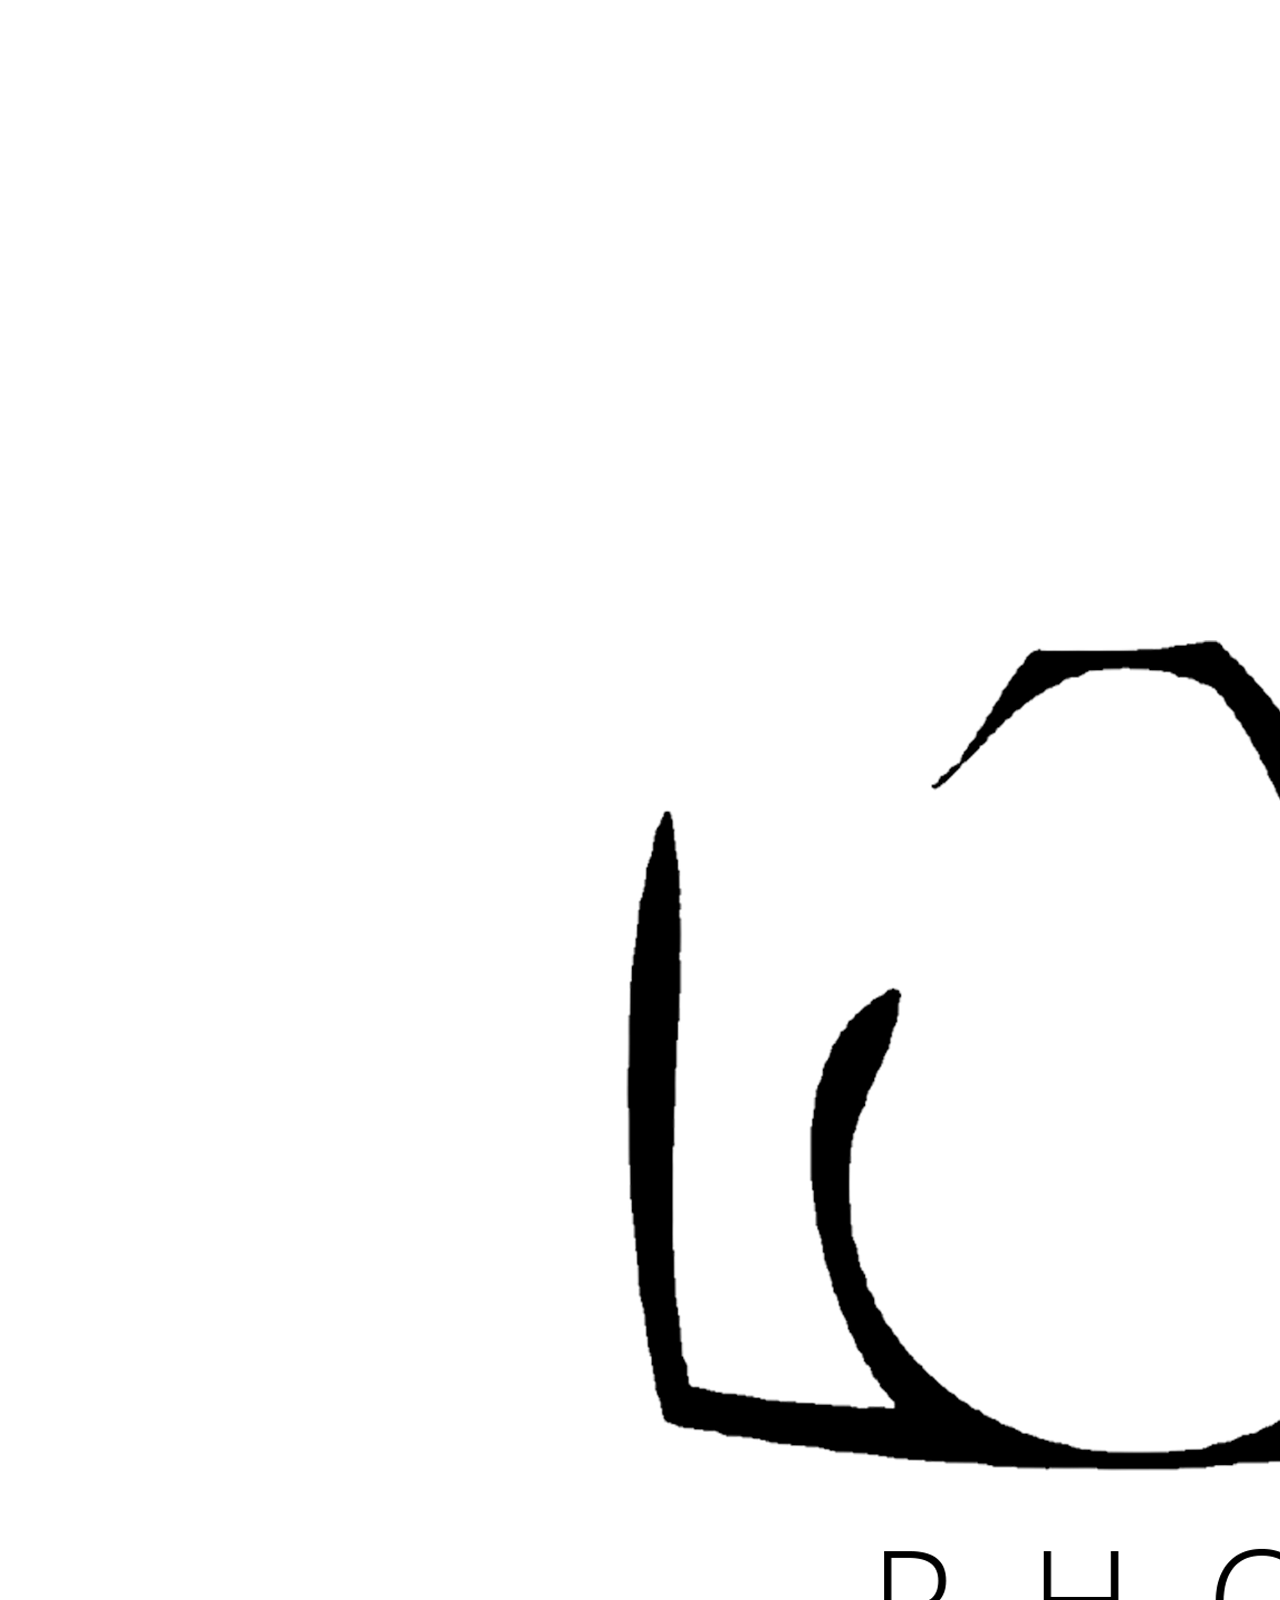
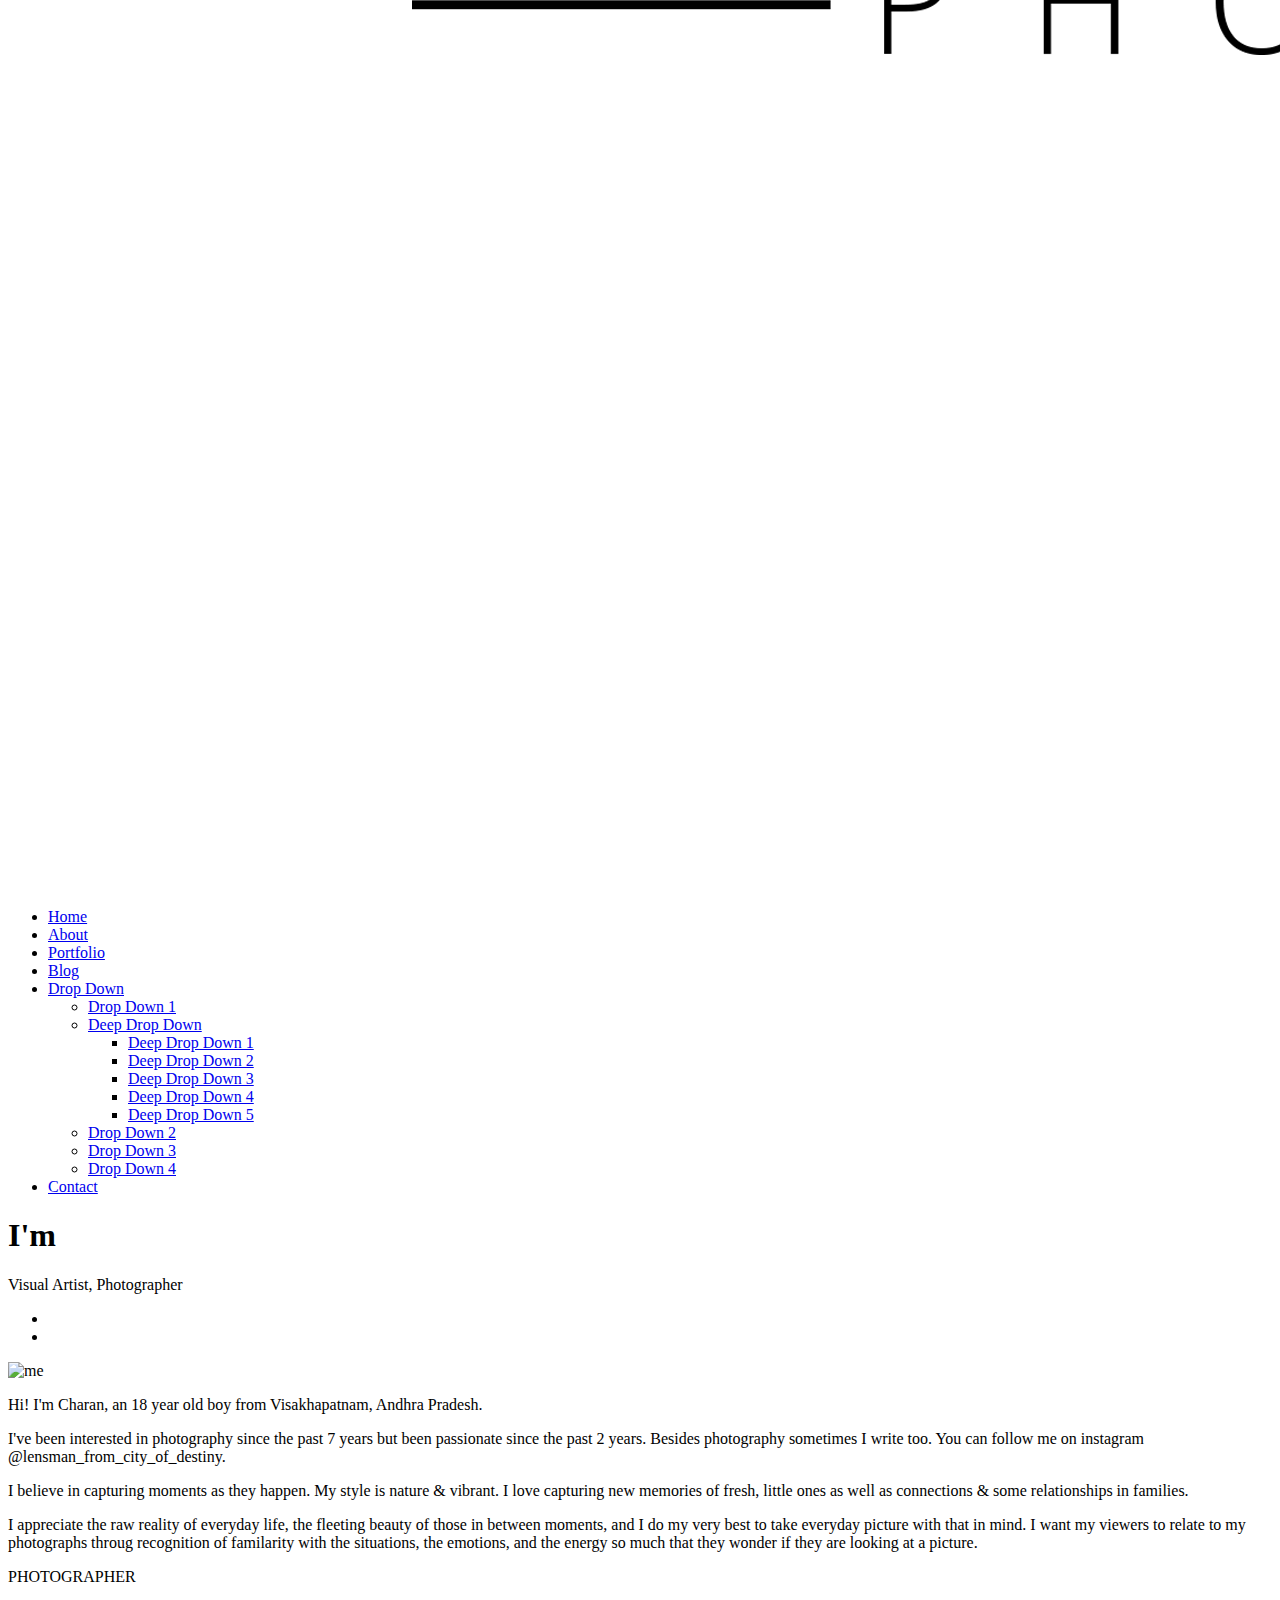
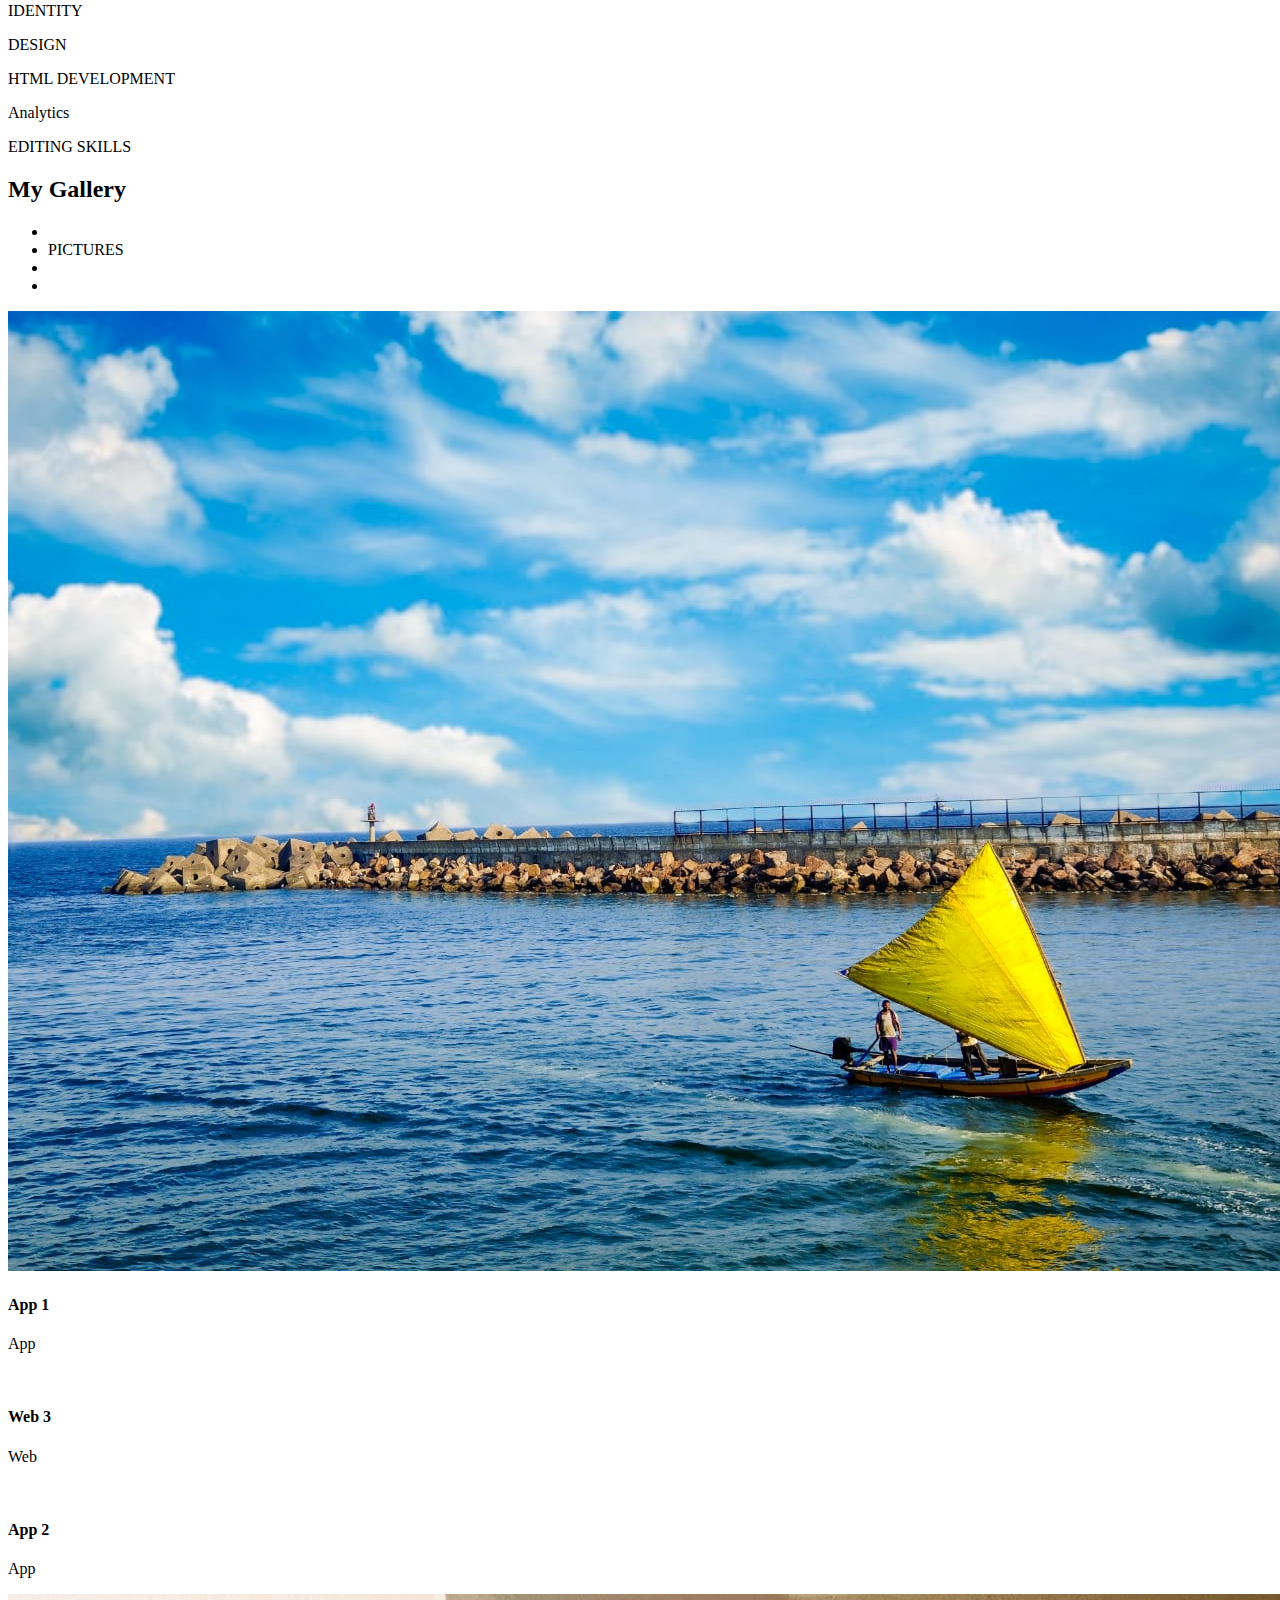
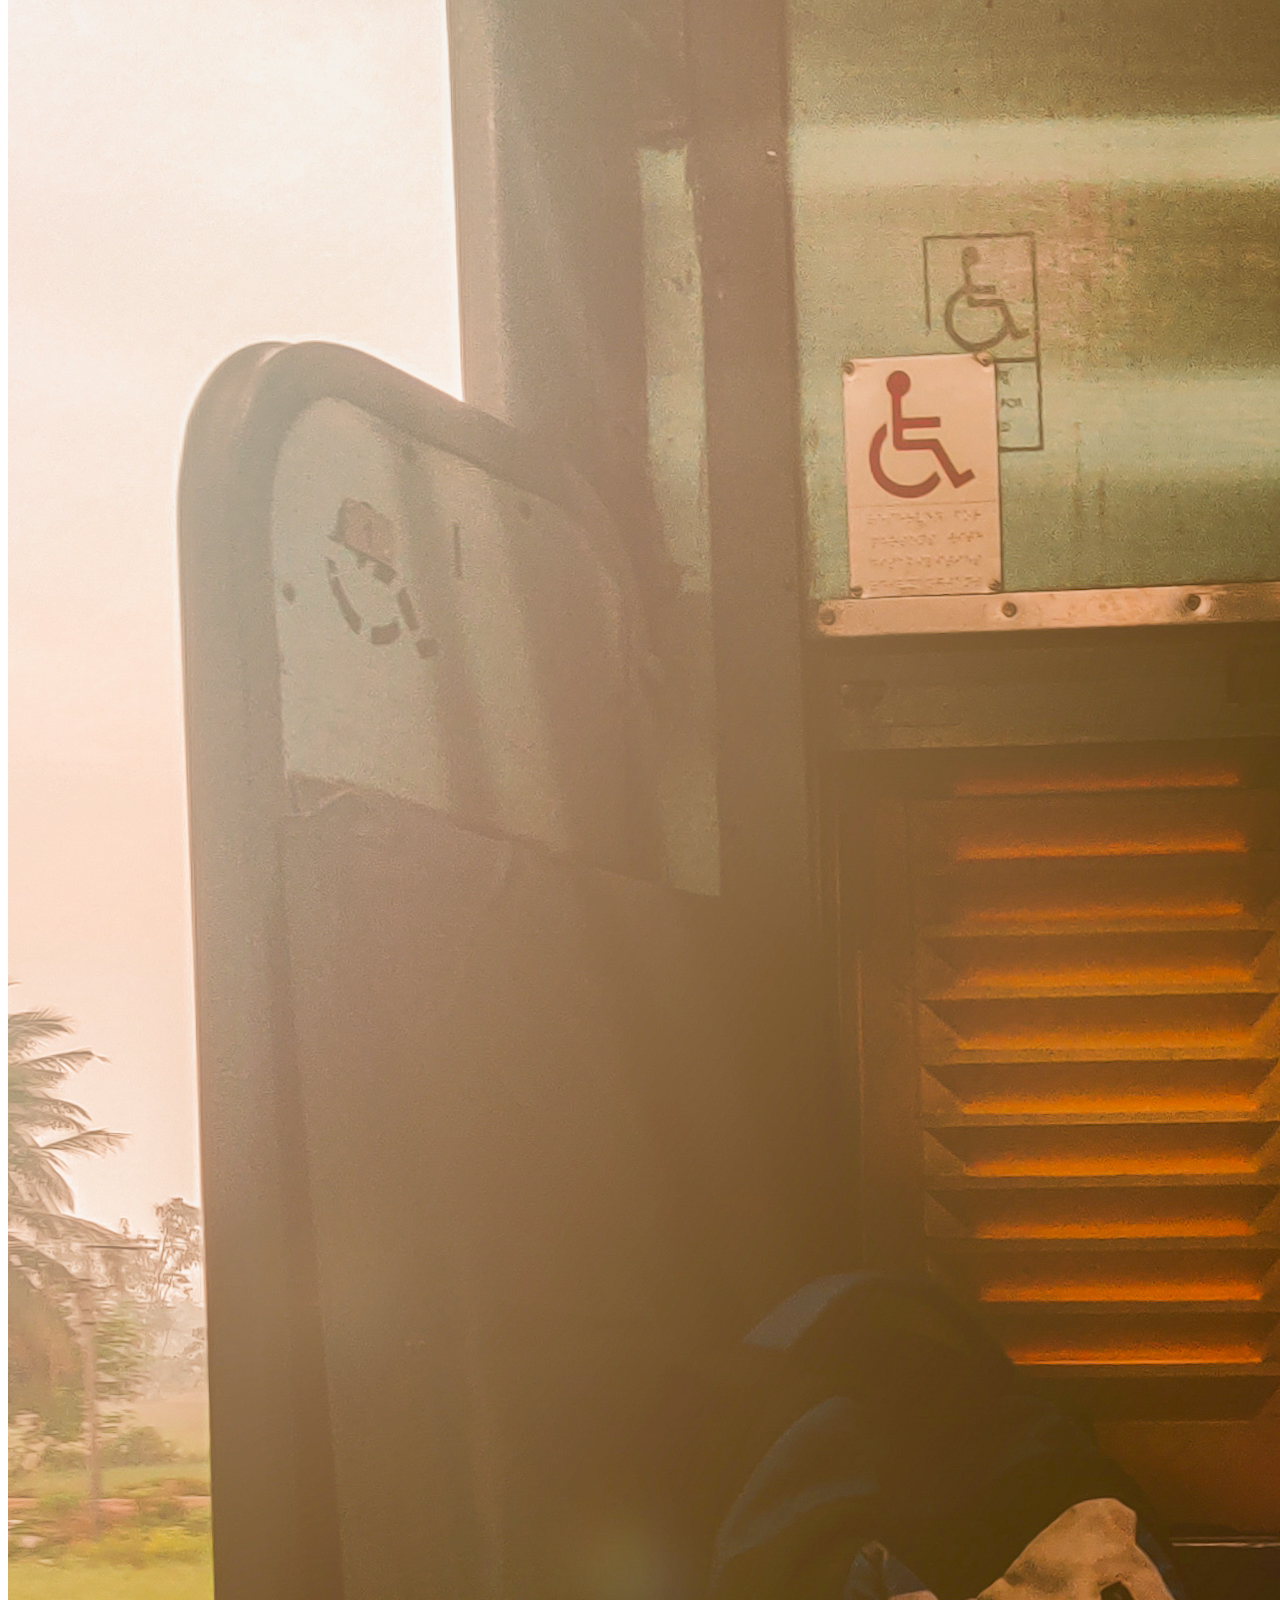
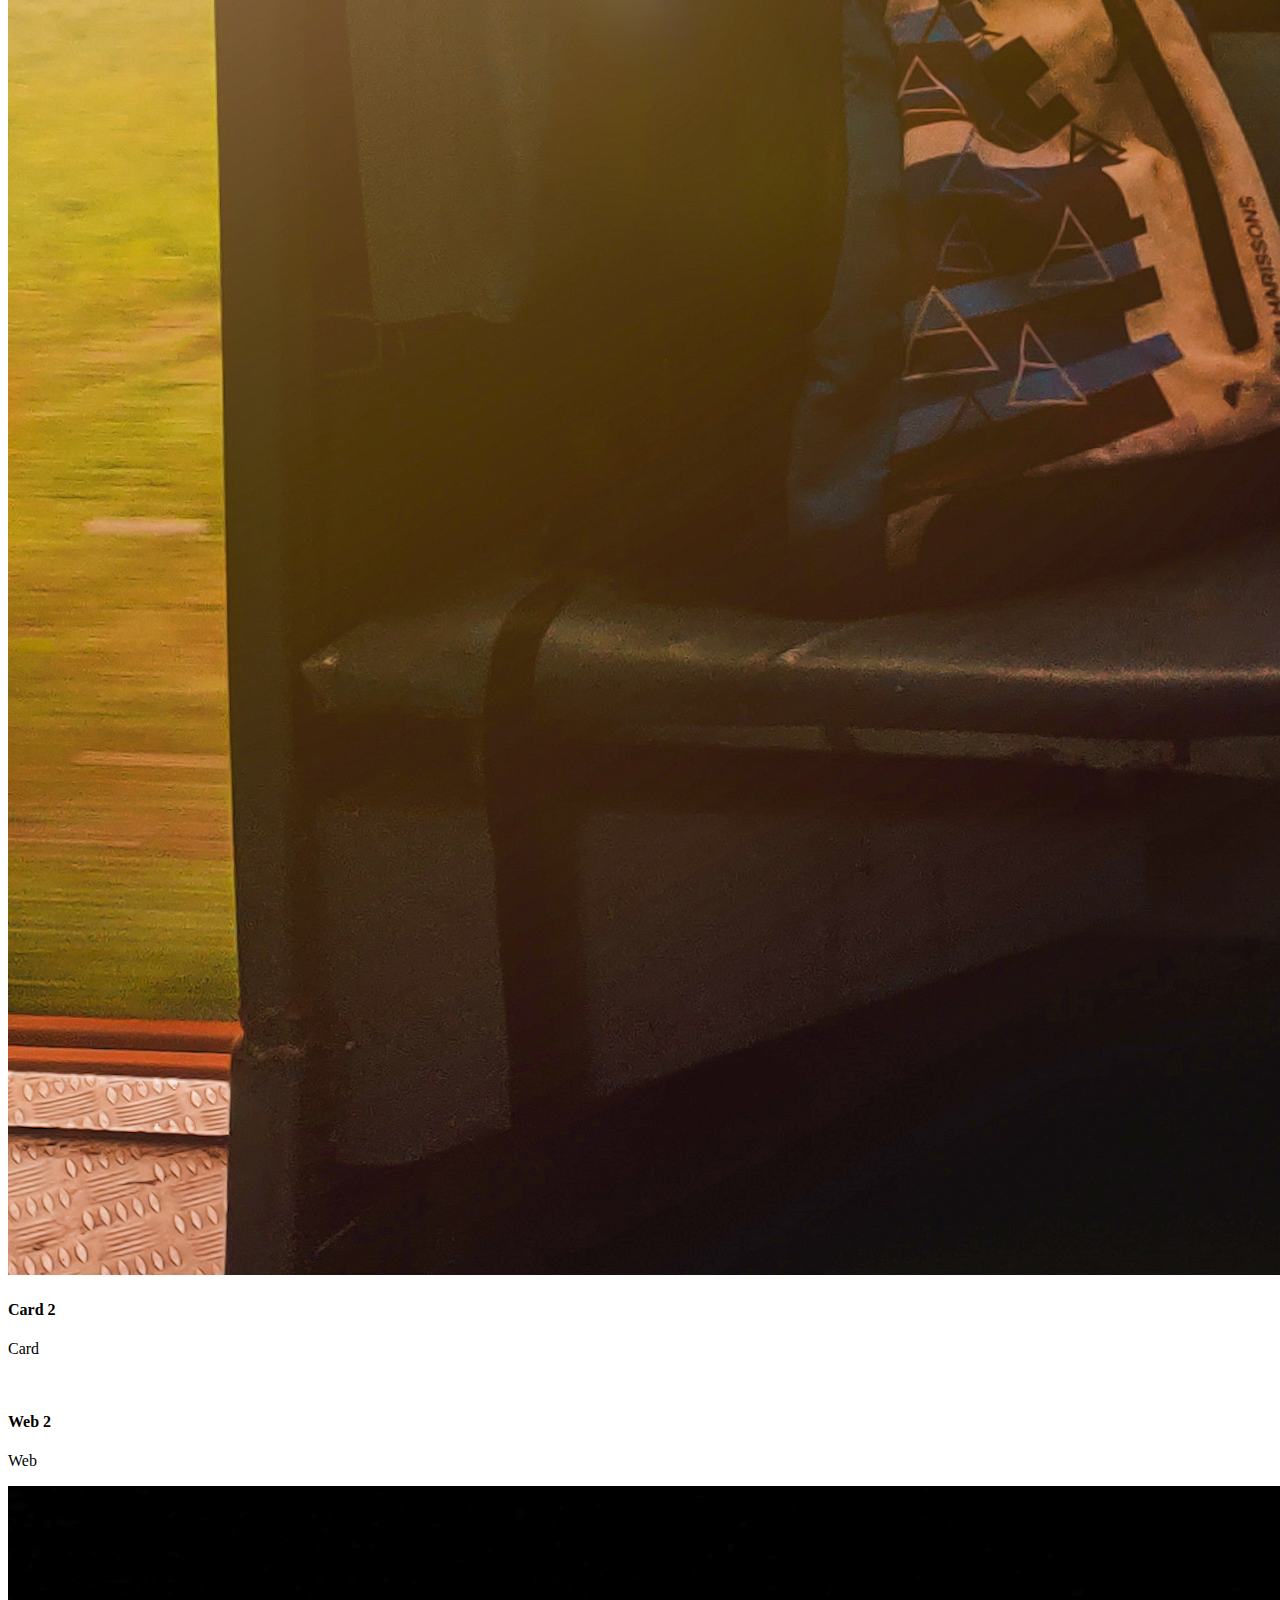
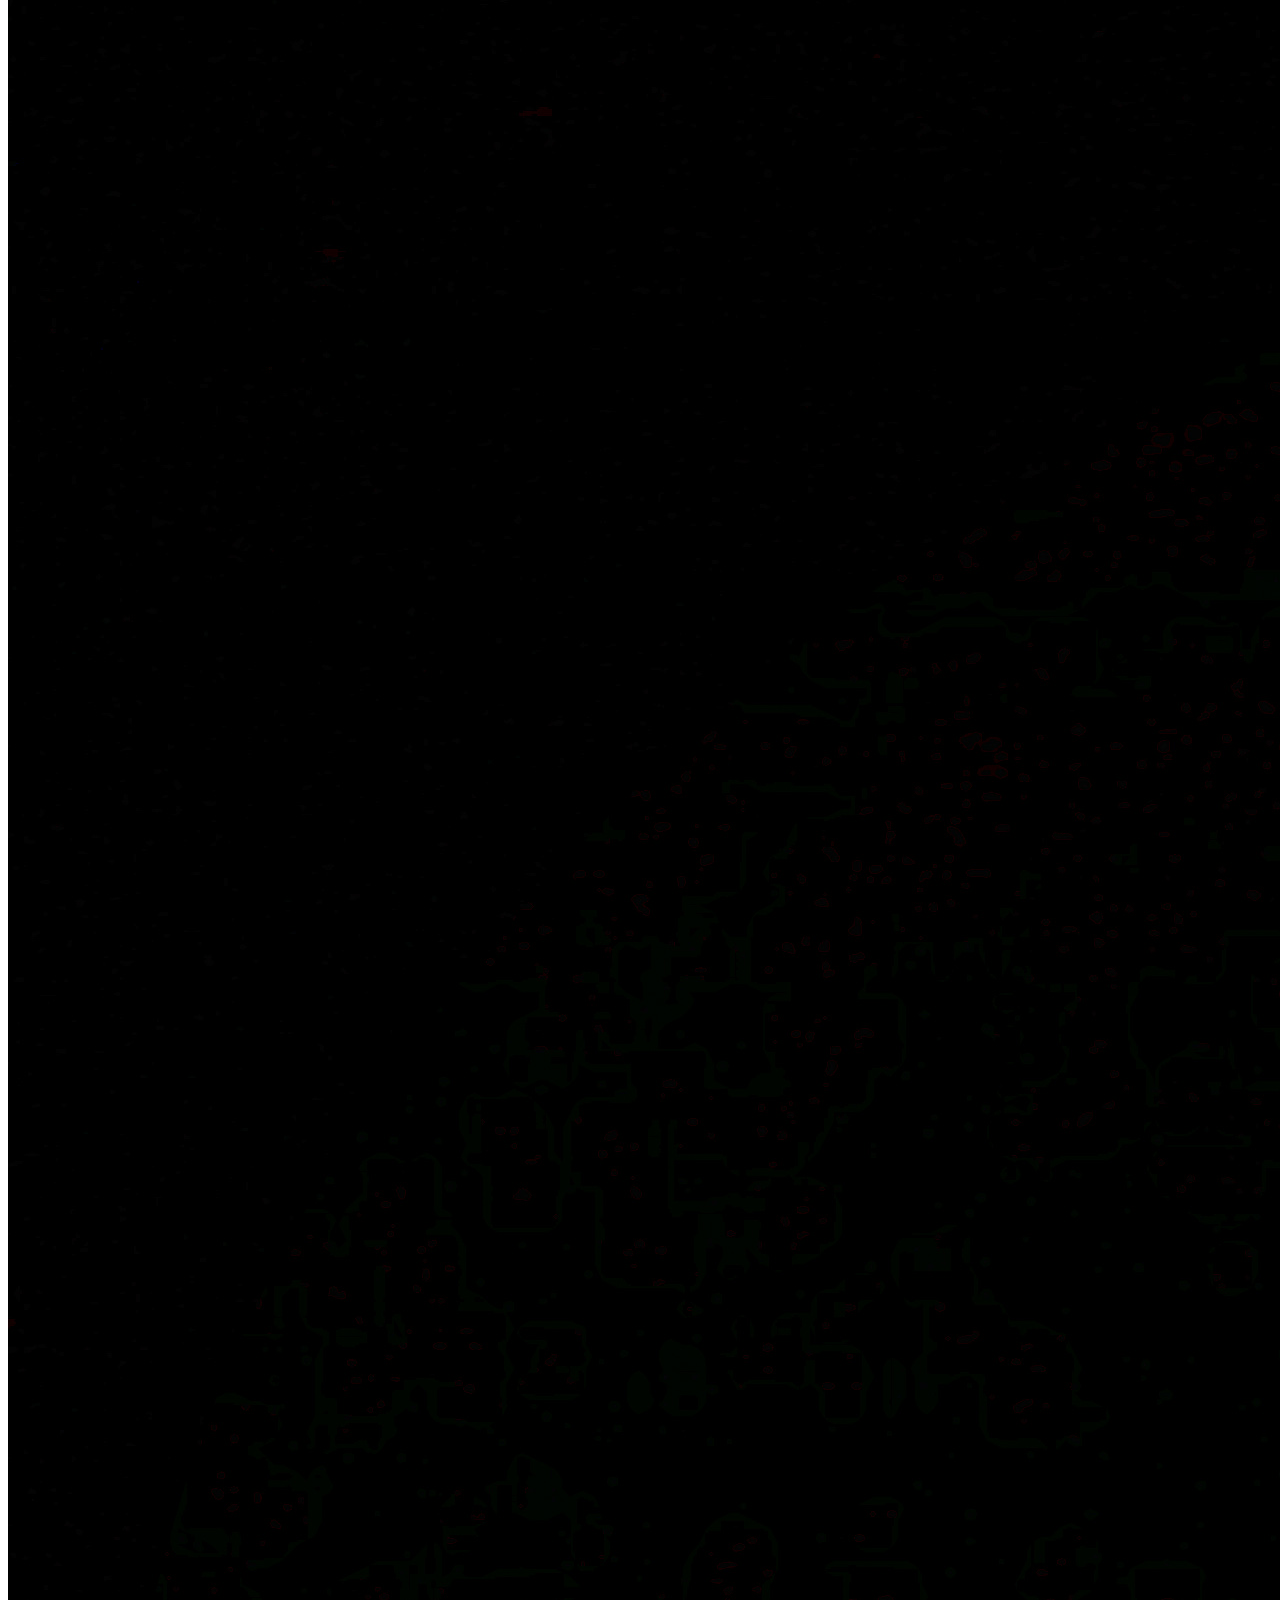
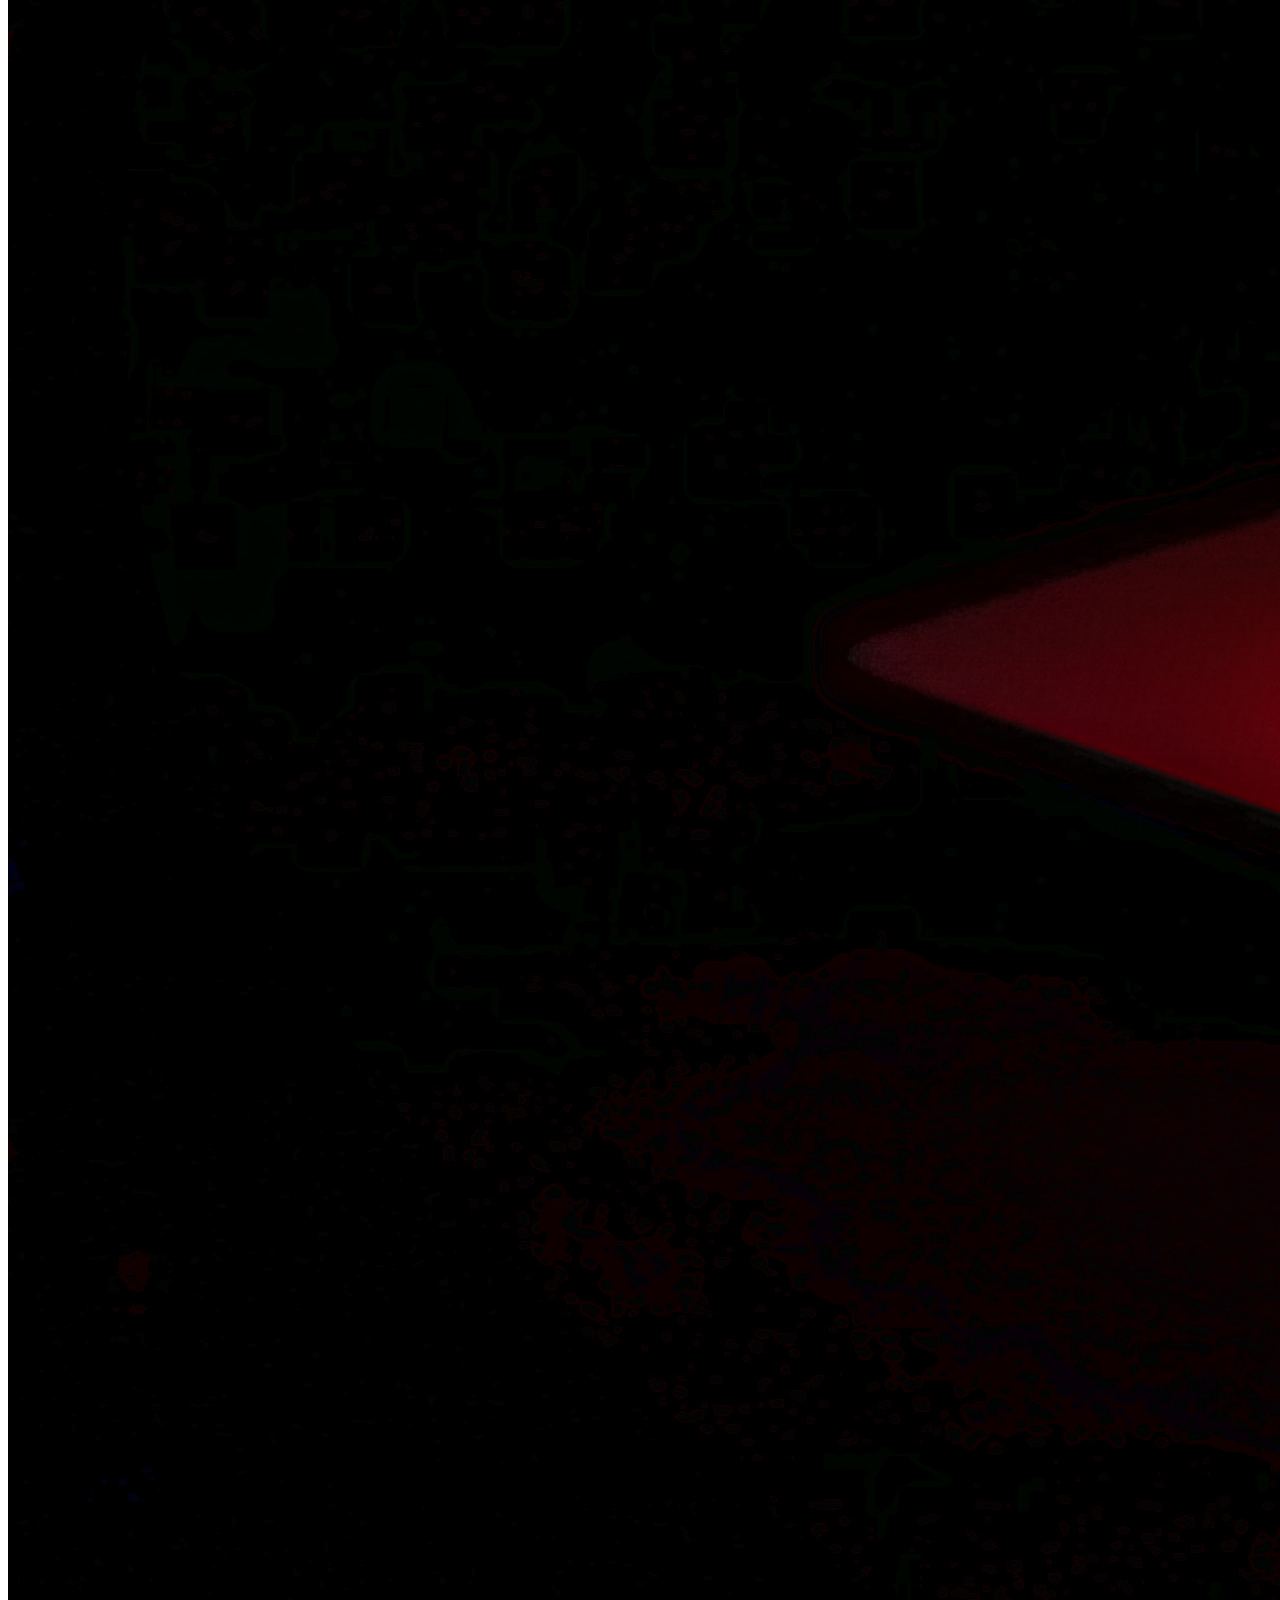
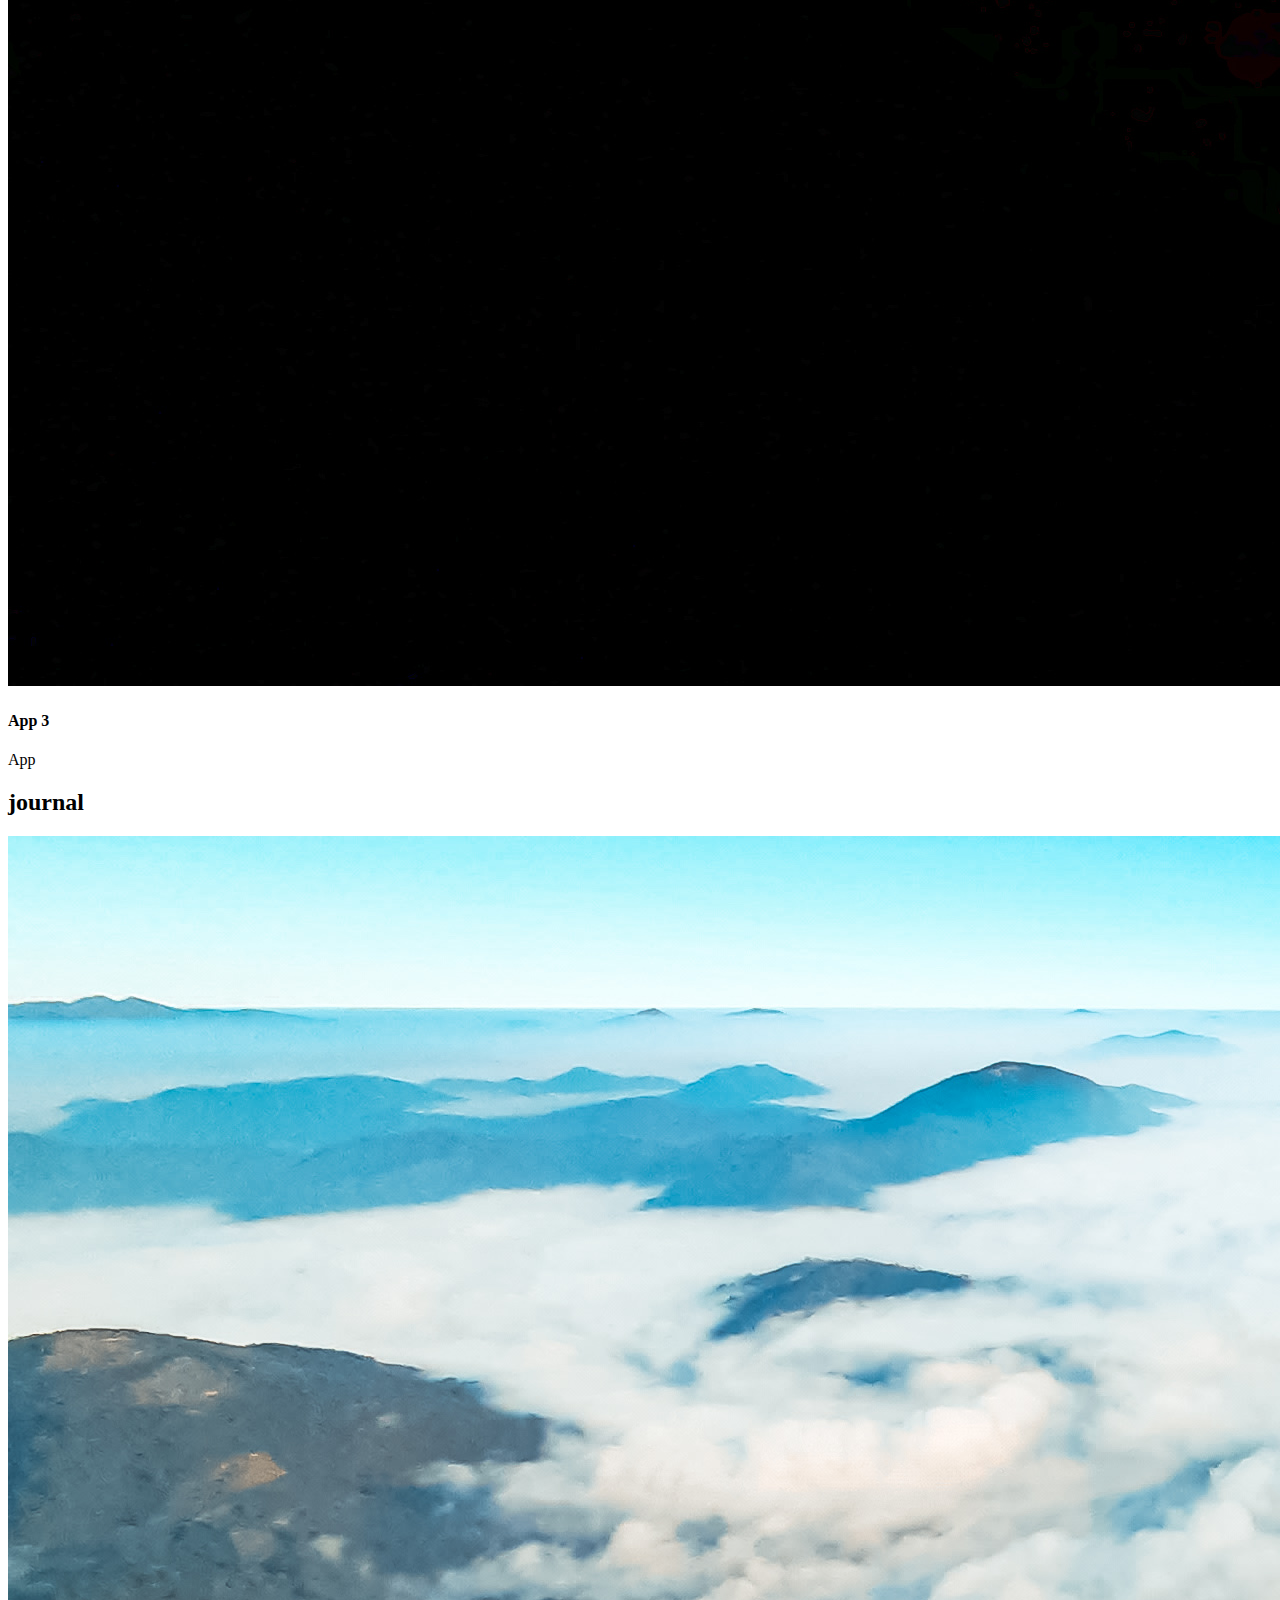
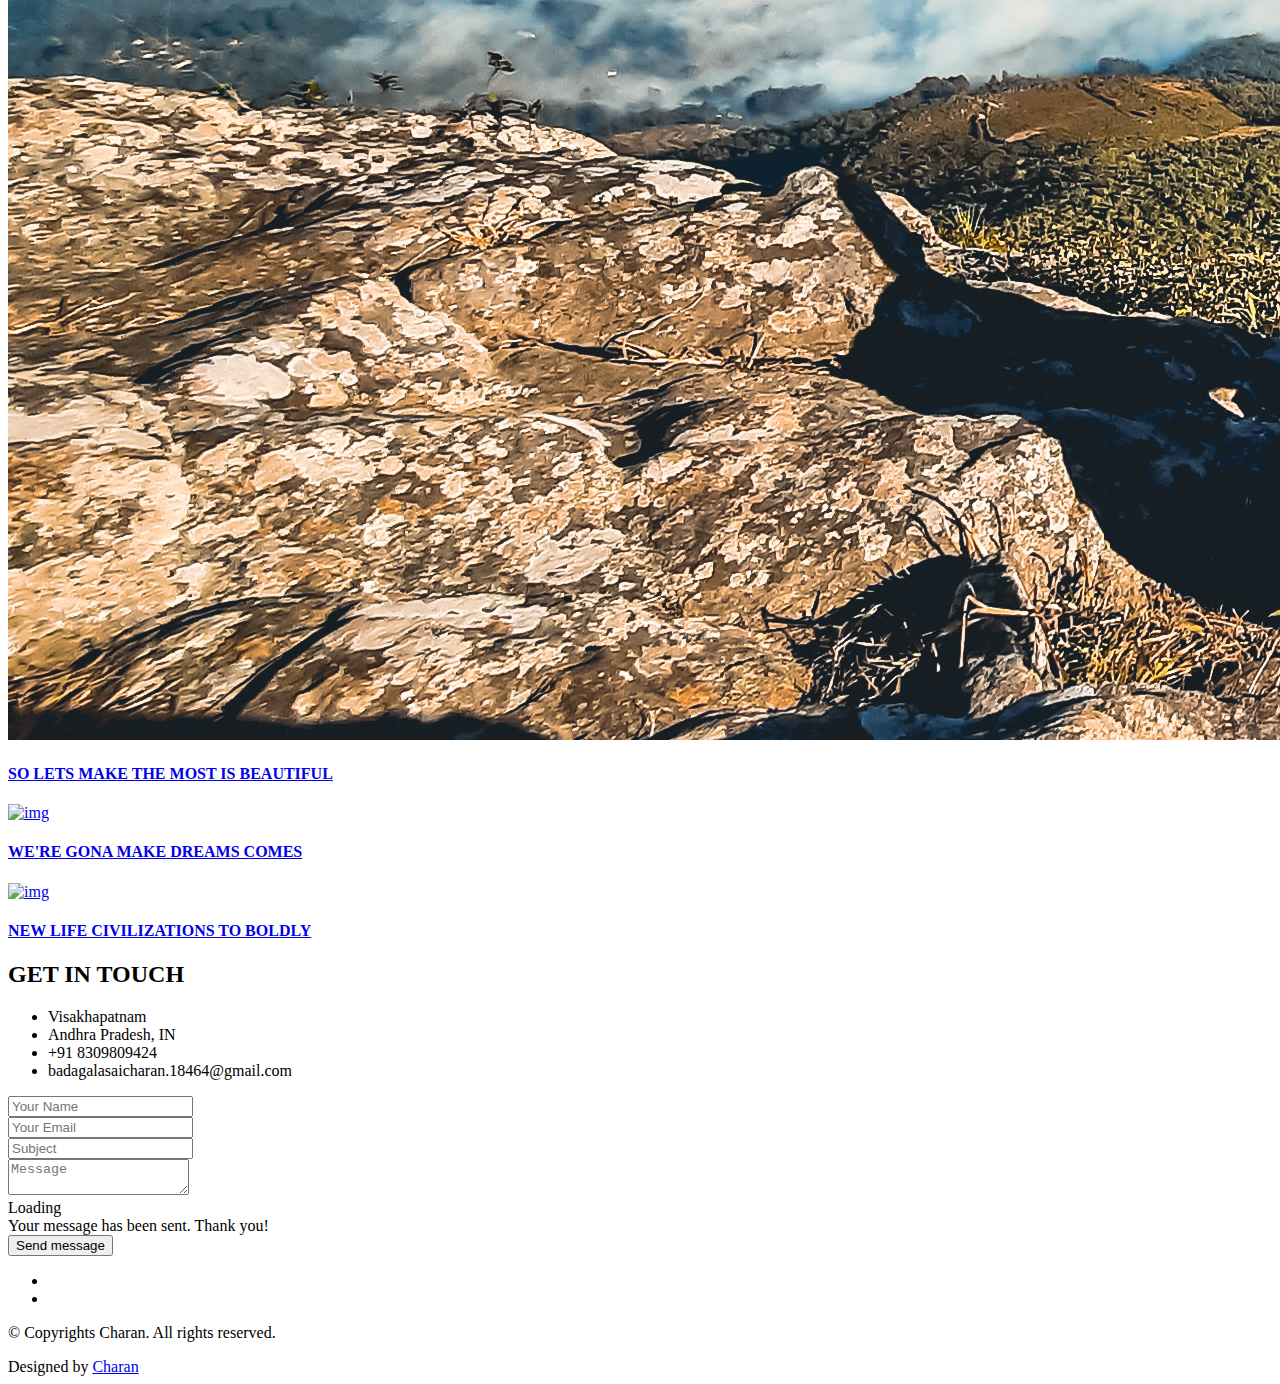
==== commit fd964e99: "Update index.html" ====
--- a/index.html
+++ b/index.html
@@ -357,8 +357,8 @@
                 <ul class="contact-details">
                   <li><span>Visakhapatnam</span></li>
                   <li><span>Andhra Pradesh, IN</span></li>
-                  <li><span>+88 01912704287</span></li>
-                  <li><span>saicharan200311@gmail.com</span></li>
+                  <li><span>+91 8309809424</span></li>
+                  <li><span>badagalasaicharan.18464@gmail.com</span></li>
                 </ul>
 
               </div>
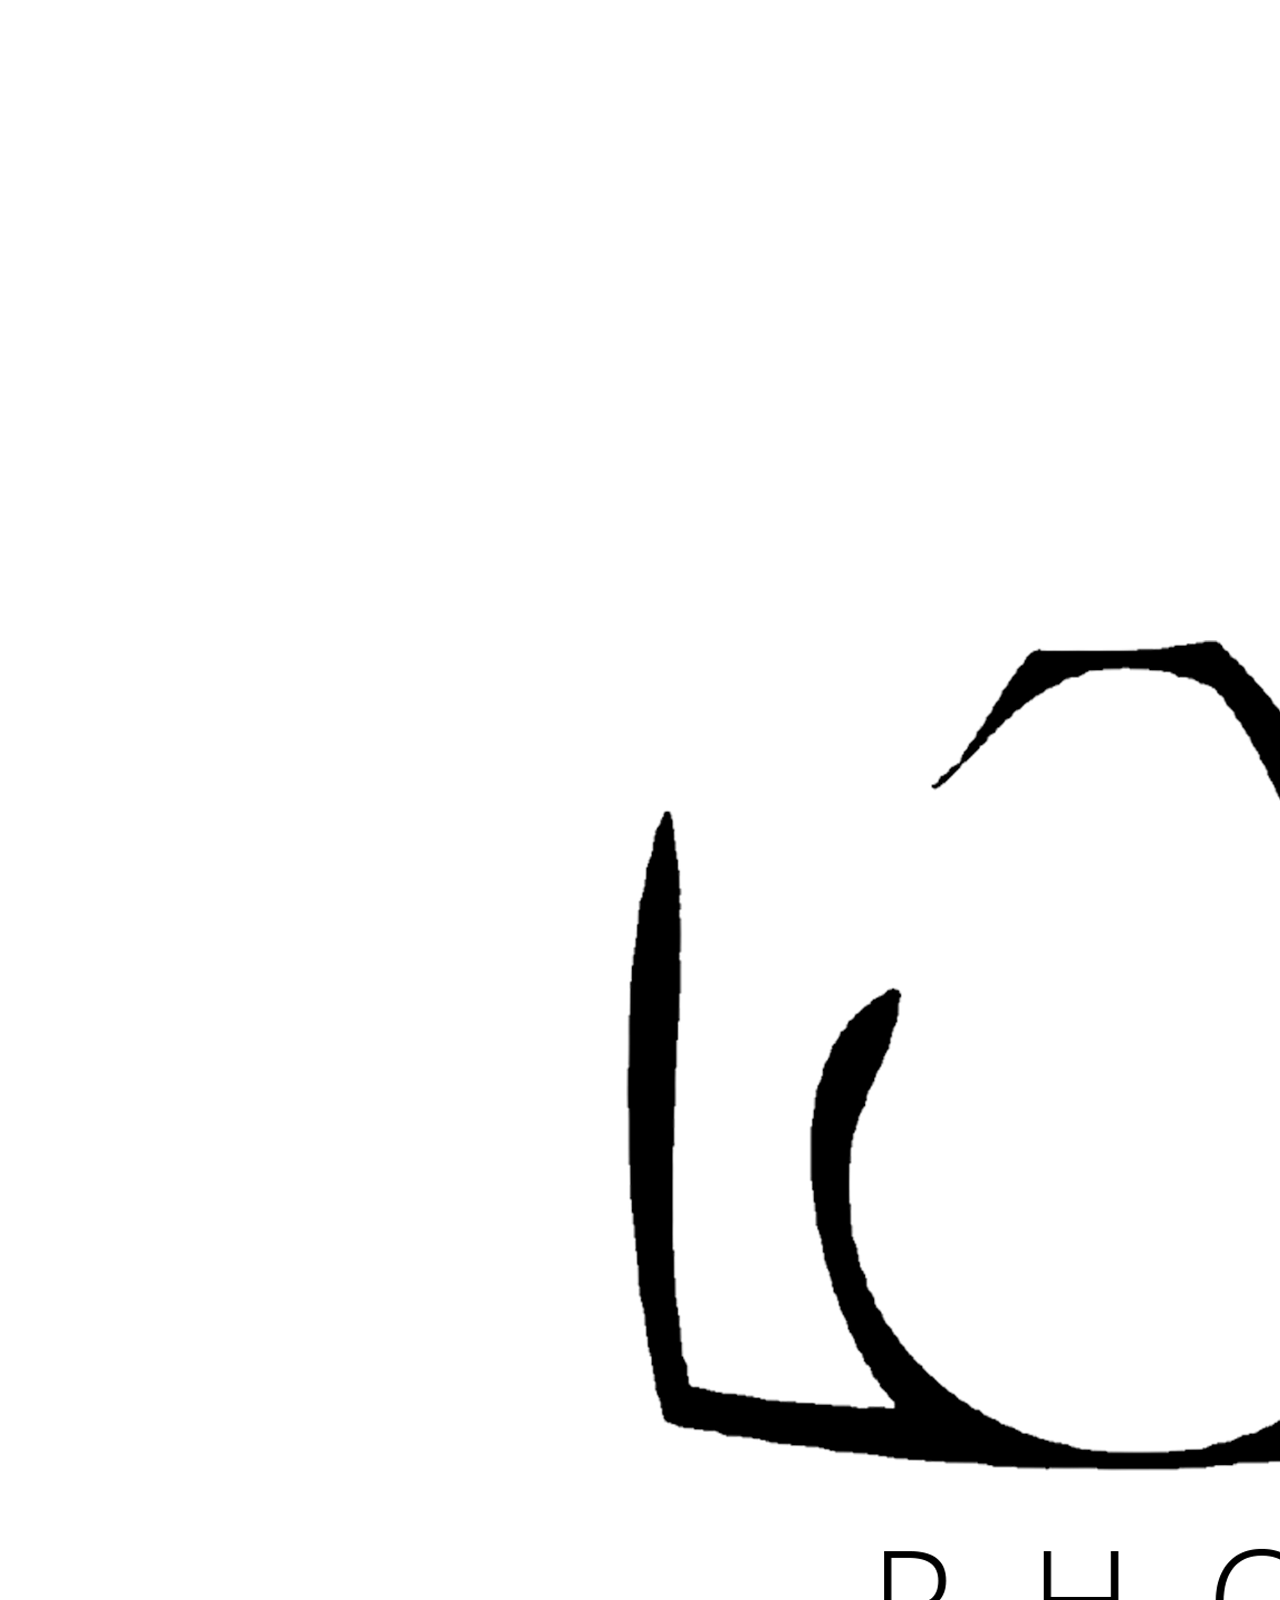
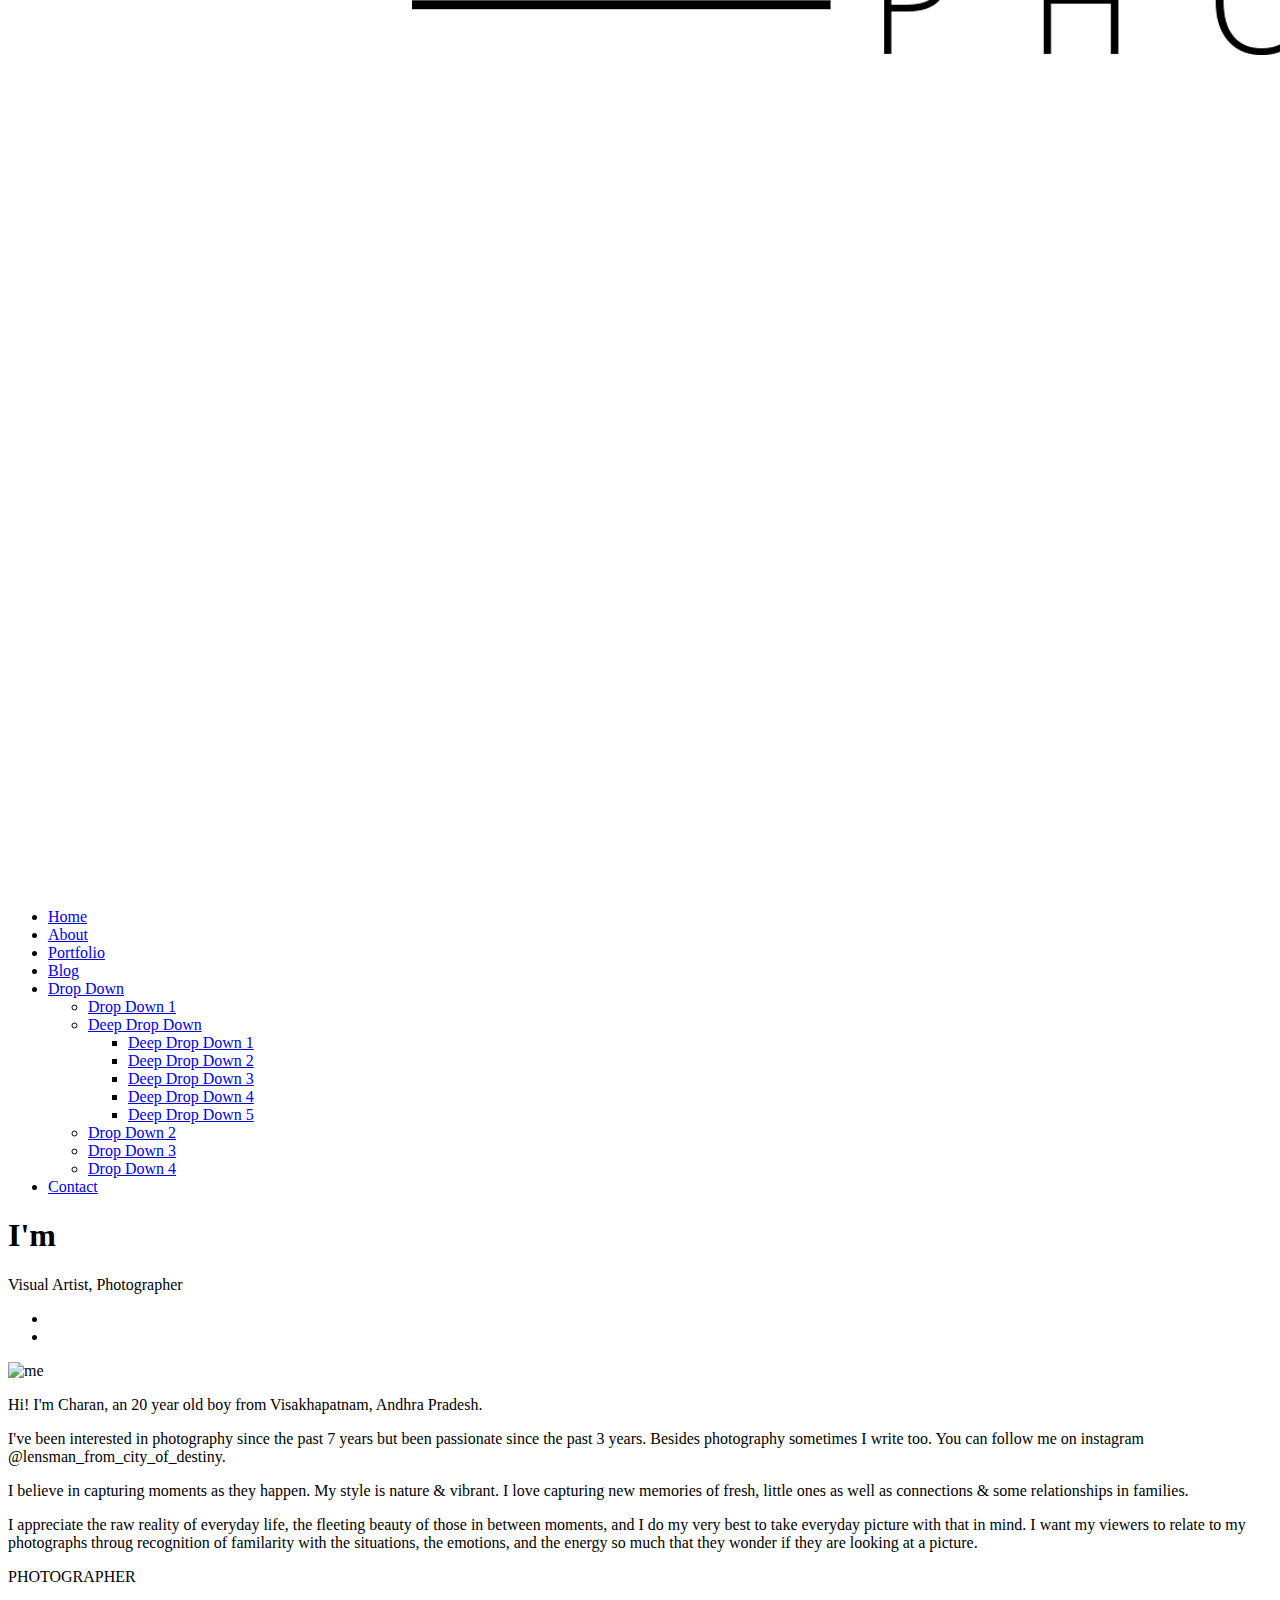
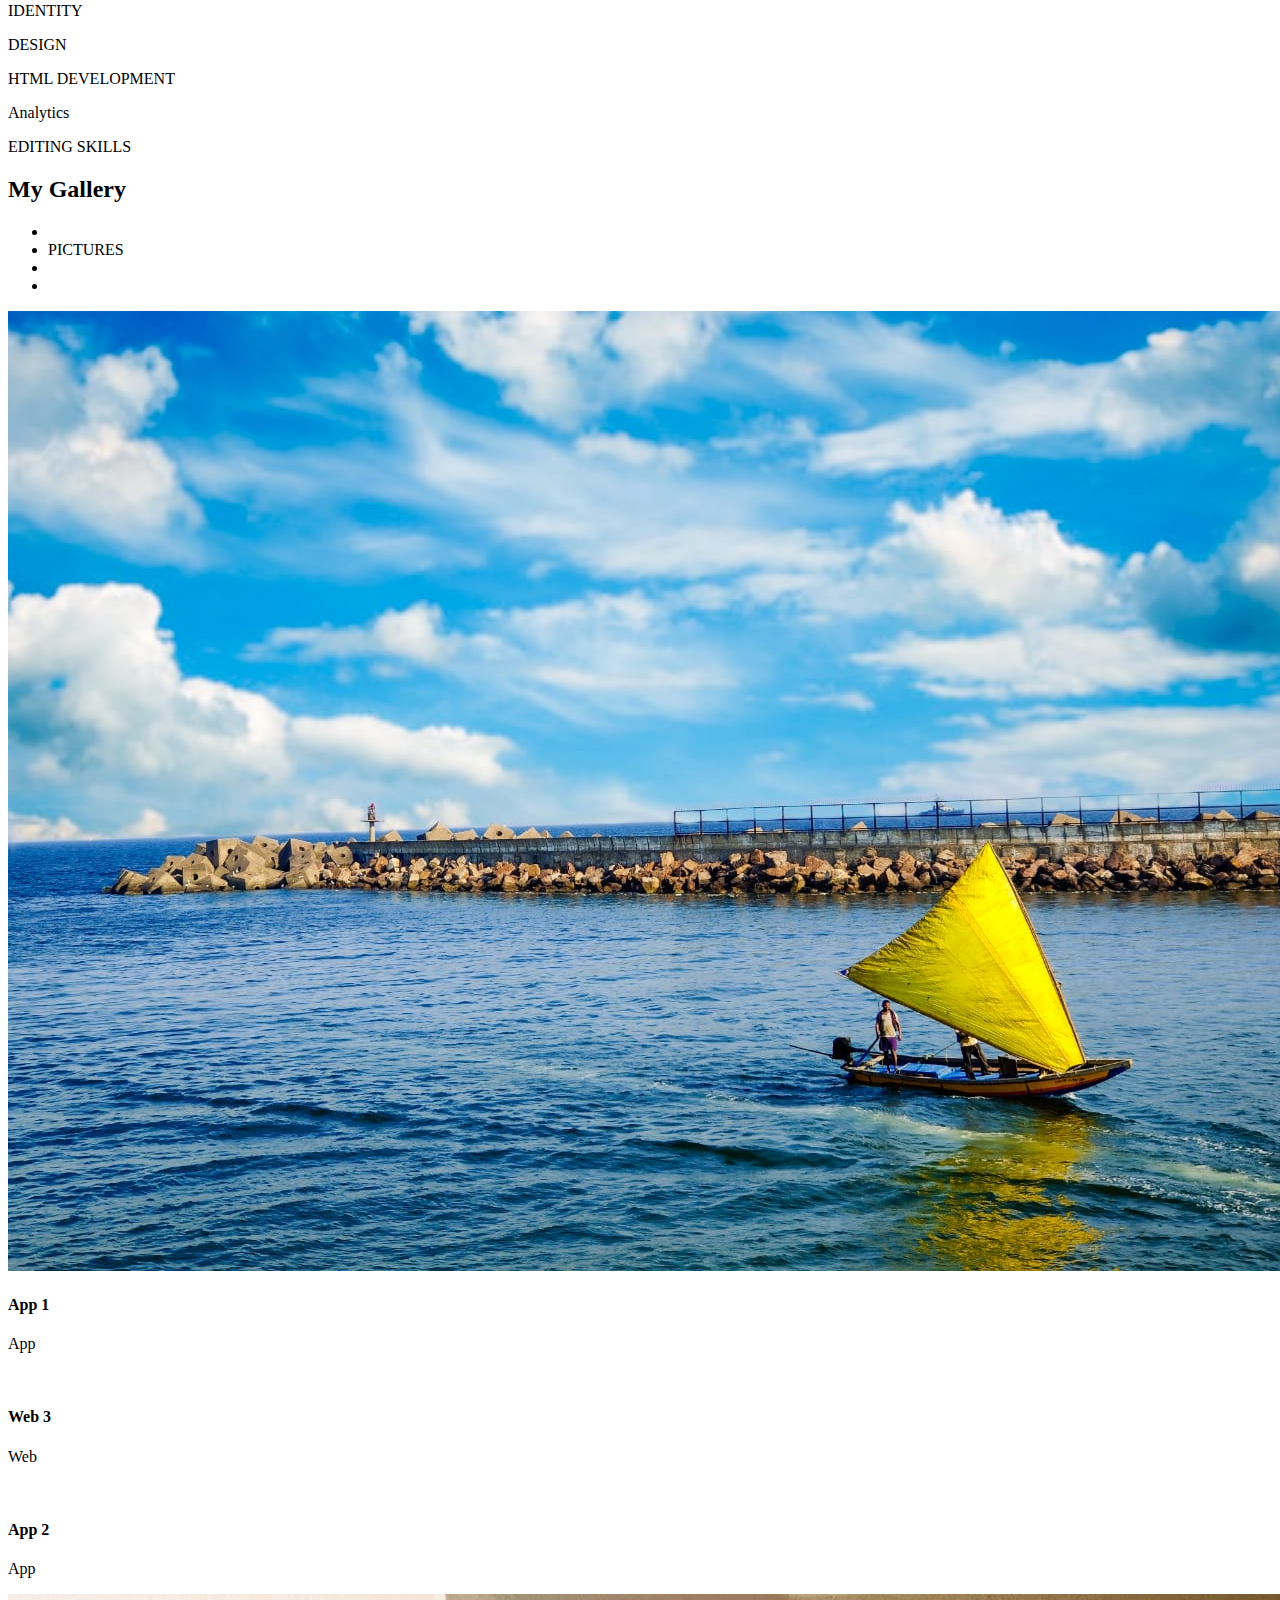
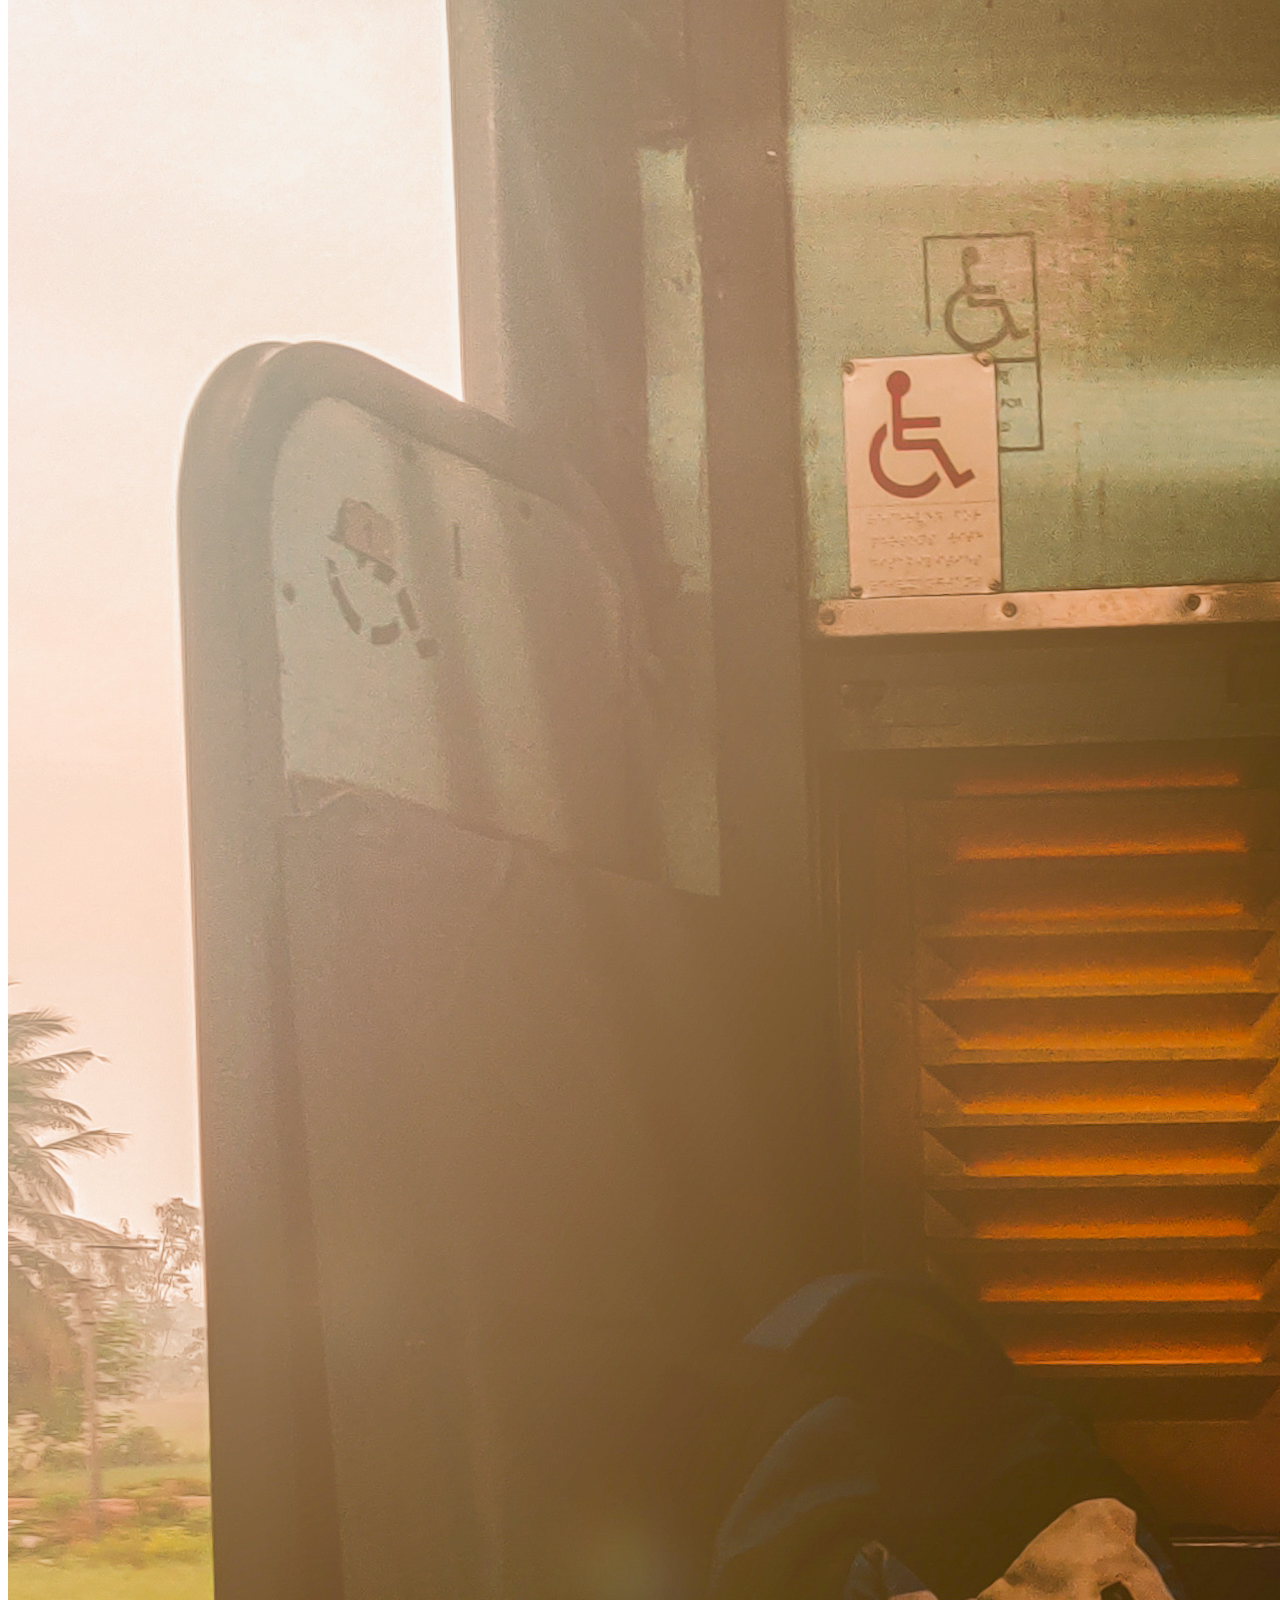
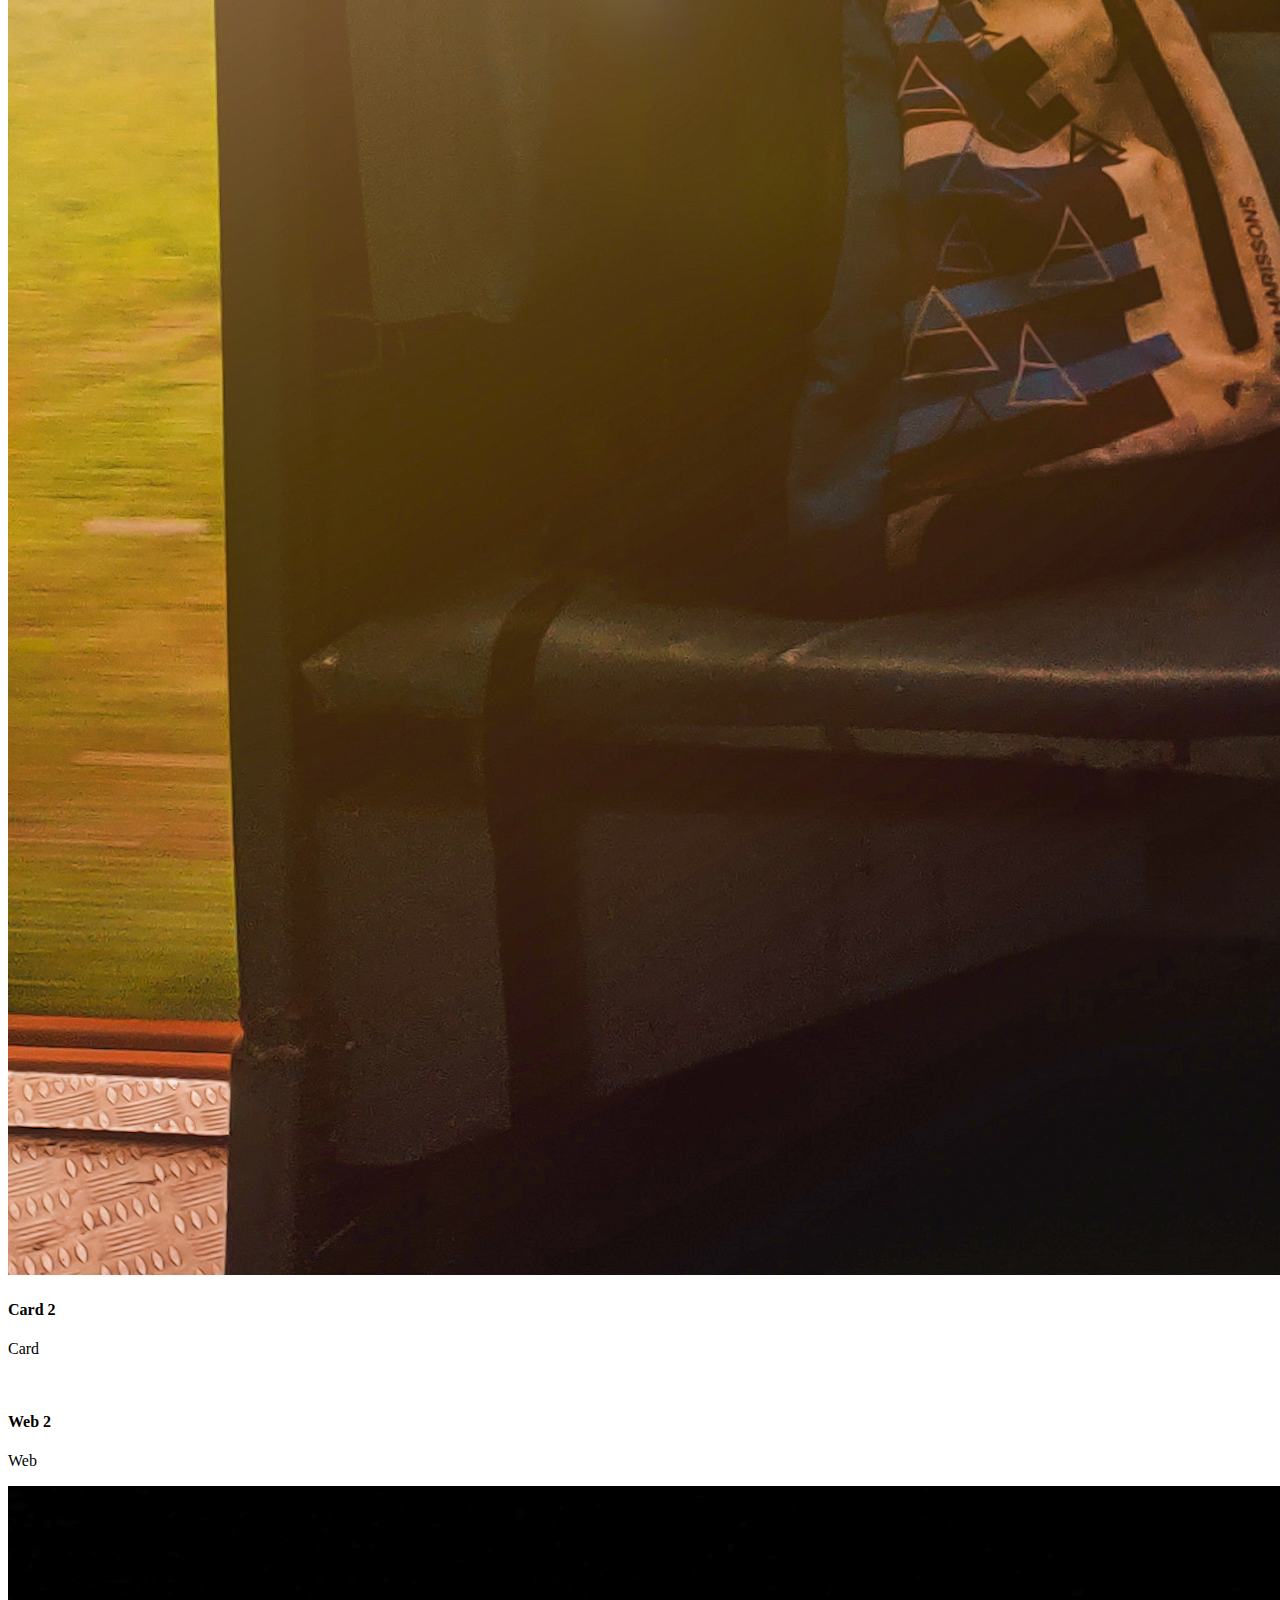
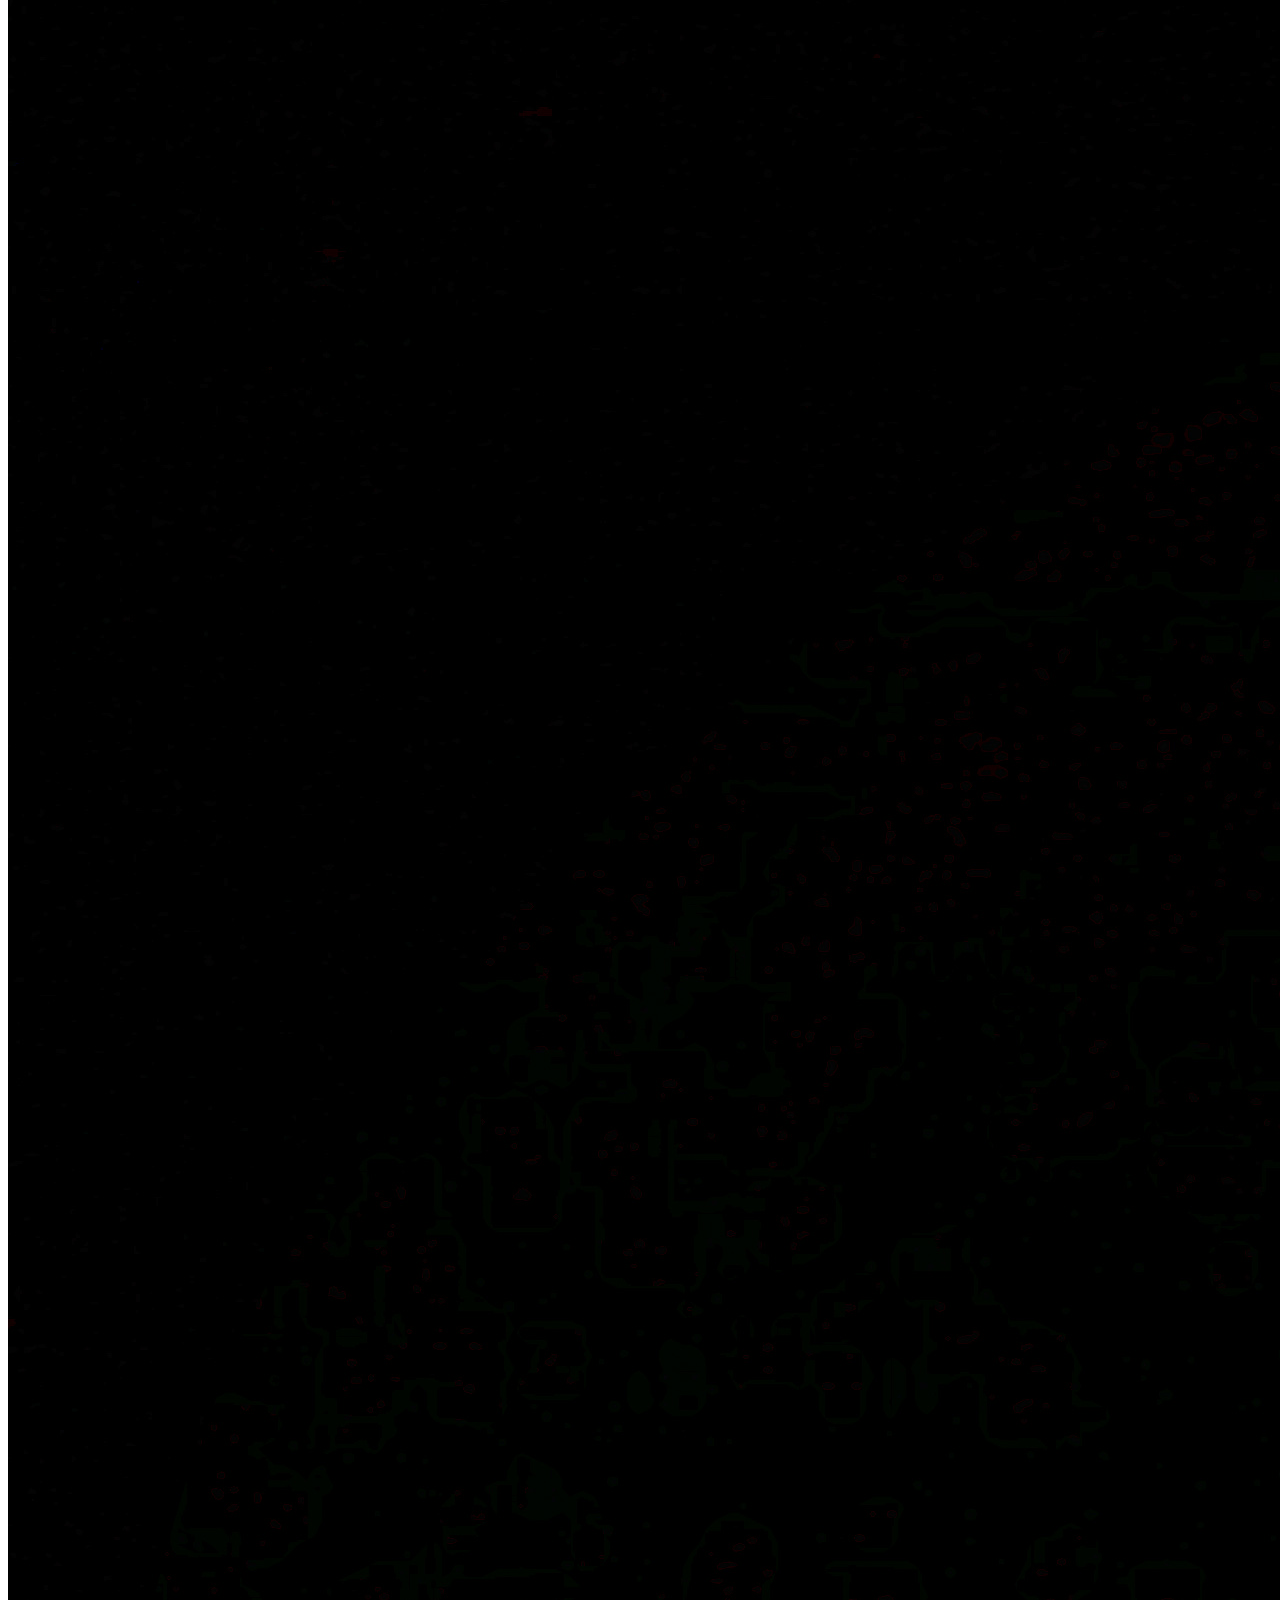
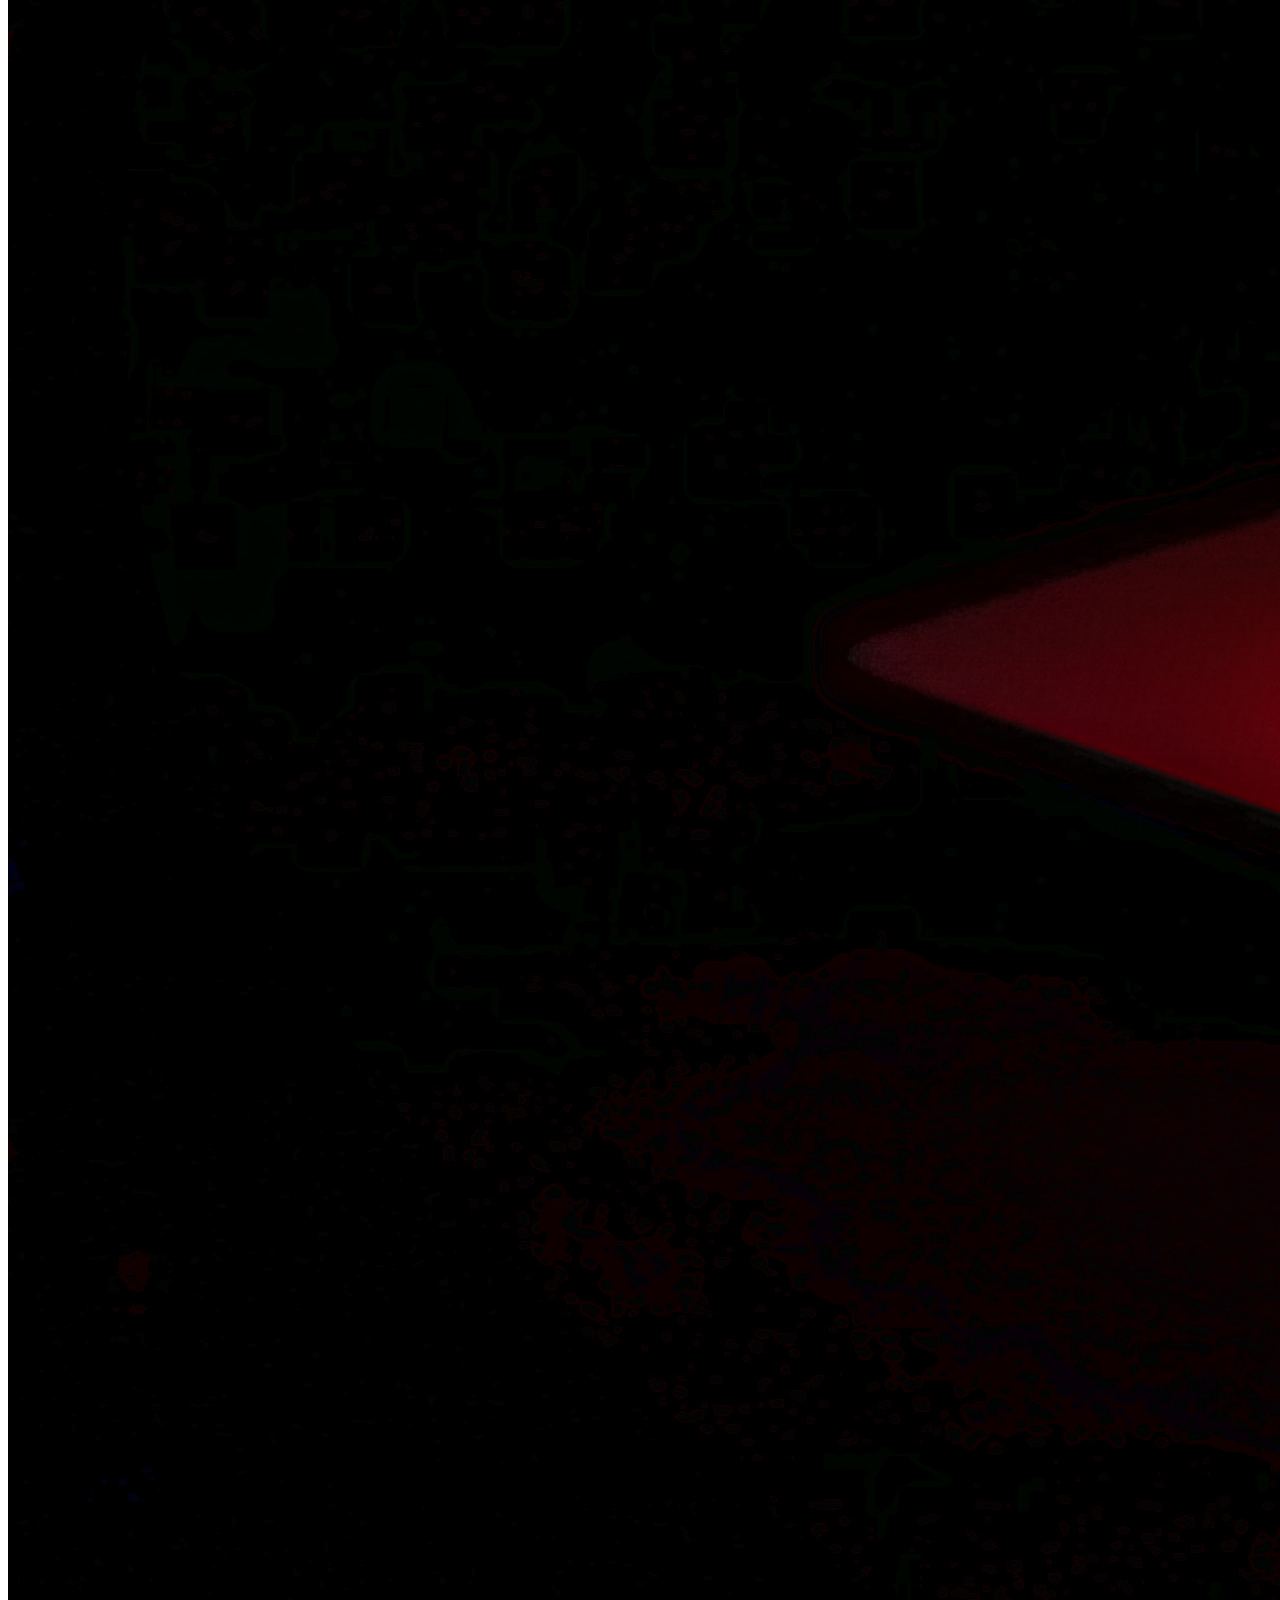
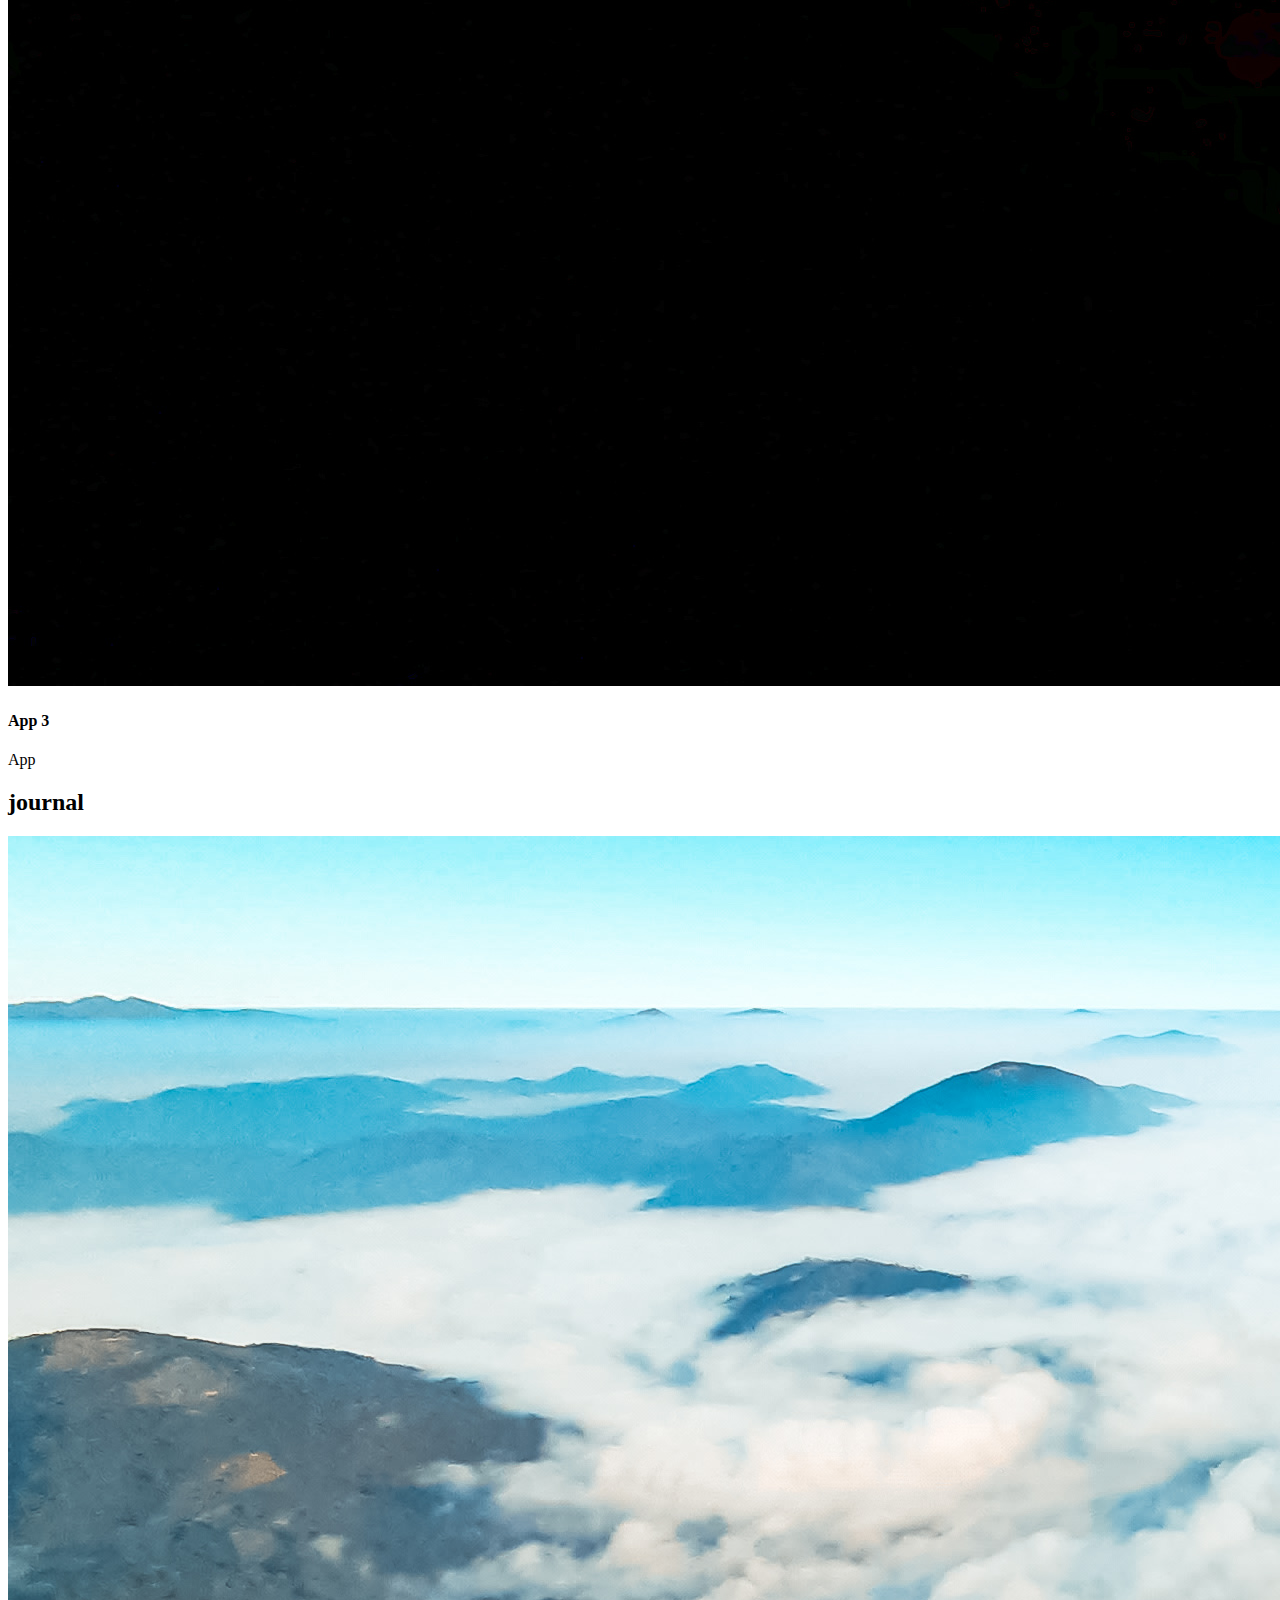
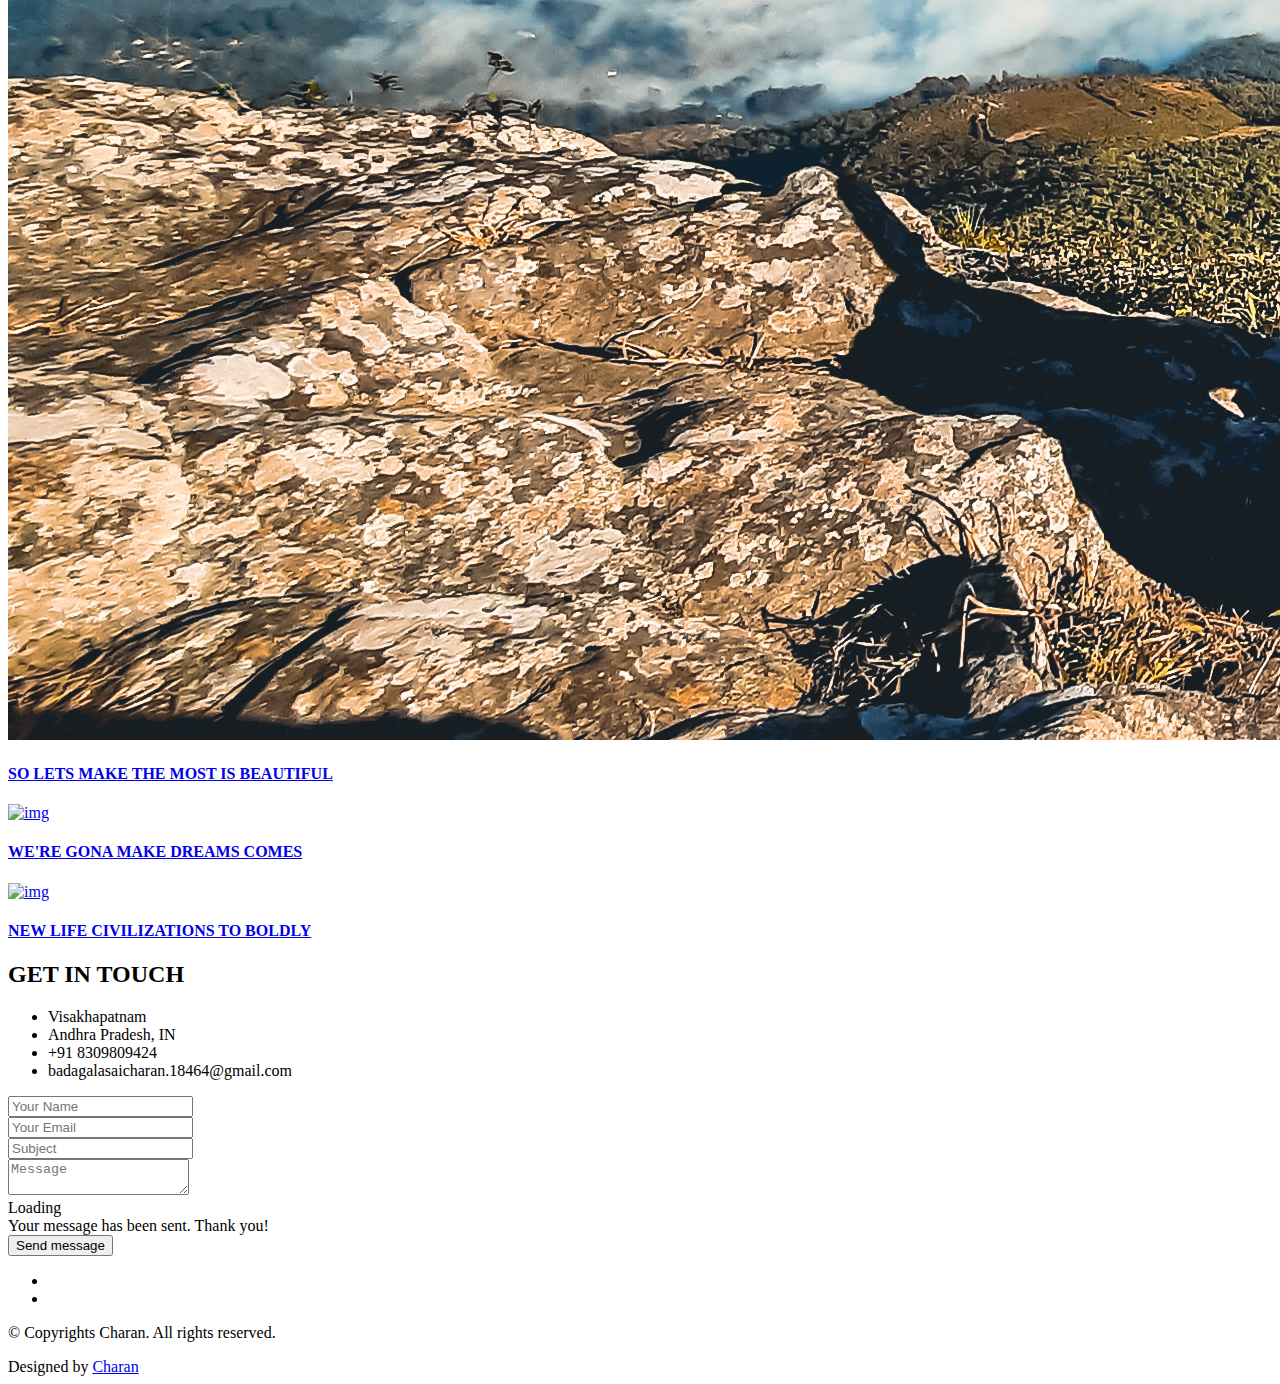
==== commit c1ac5535: "index.html" ====
--- a/index.html
+++ b/index.html
@@ -112,8 +112,8 @@
           <div class="col-lg-7">
             <div class="about-descr">
 
-              <p class="p-heading">Hi! I'm Charan, an 18 year old boy from Visakhapatnam, Andhra Pradesh.</p>
-              <p class="separator">I've been interested in photography since the past 7 years but been passionate since the past 2 years. Besides photography sometimes I write too. You can follow me on instagram @lensman_from_city_of_destiny.</p>
+              <p class="p-heading">Hi! I'm Charan, an 20 year old boy from Visakhapatnam, Andhra Pradesh.</p>
+              <p class="separator">I've been interested in photography since the past 7 years but been passionate since the past 3 years. Besides photography sometimes I write too. You can follow me on instagram @lensman_from_city_of_destiny.</p>
 <p class="separator">I believe in capturing moments as they happen. My style is nature & vibrant. I love capturing new memories of fresh, little ones as well as connections & some relationships in families.
 <p class="separator">​I appreciate the raw reality of everyday life, the fleeting beauty of those in between moments, and I do my very best to take everyday picture with that in mind. I want my viewers to relate to my photographs throug recognition of familarity with the situations, the emotions, and the energy so much that they wonder if they are looking at a picture. </p>           
 </div>
